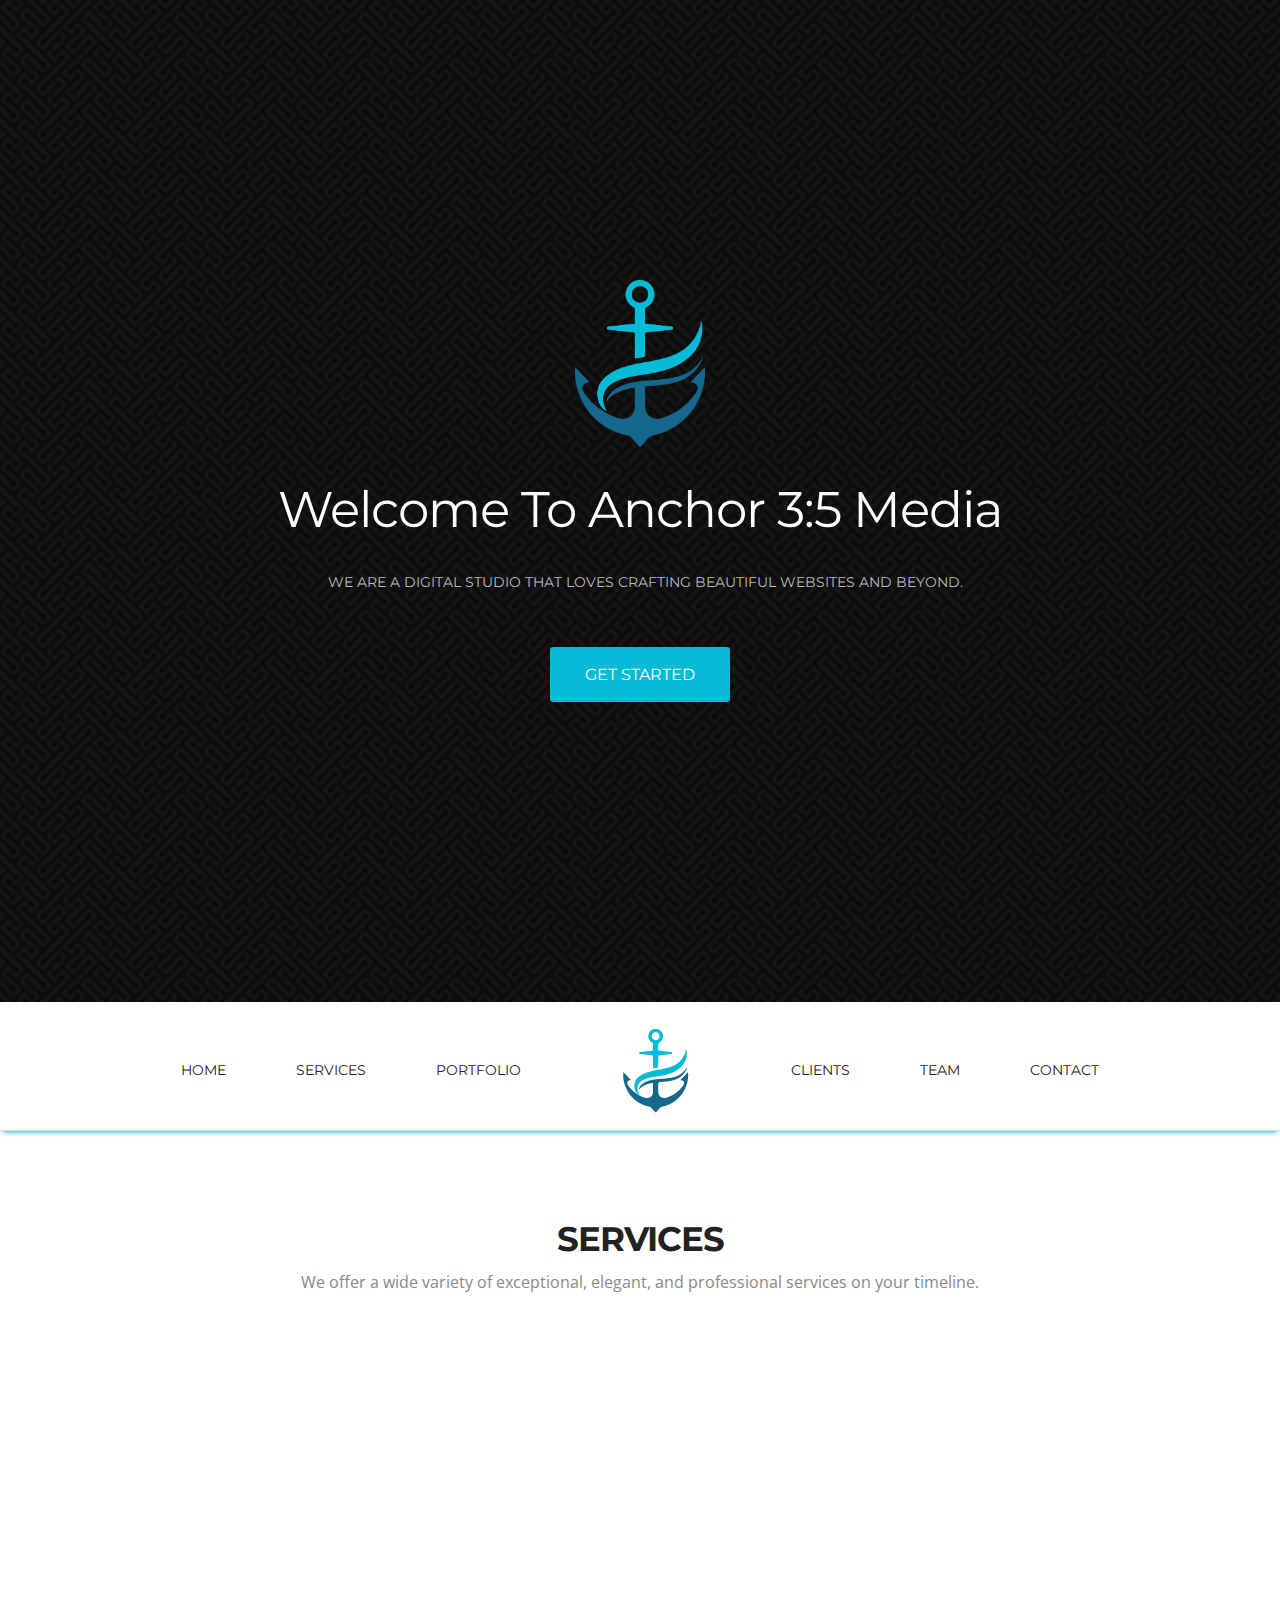
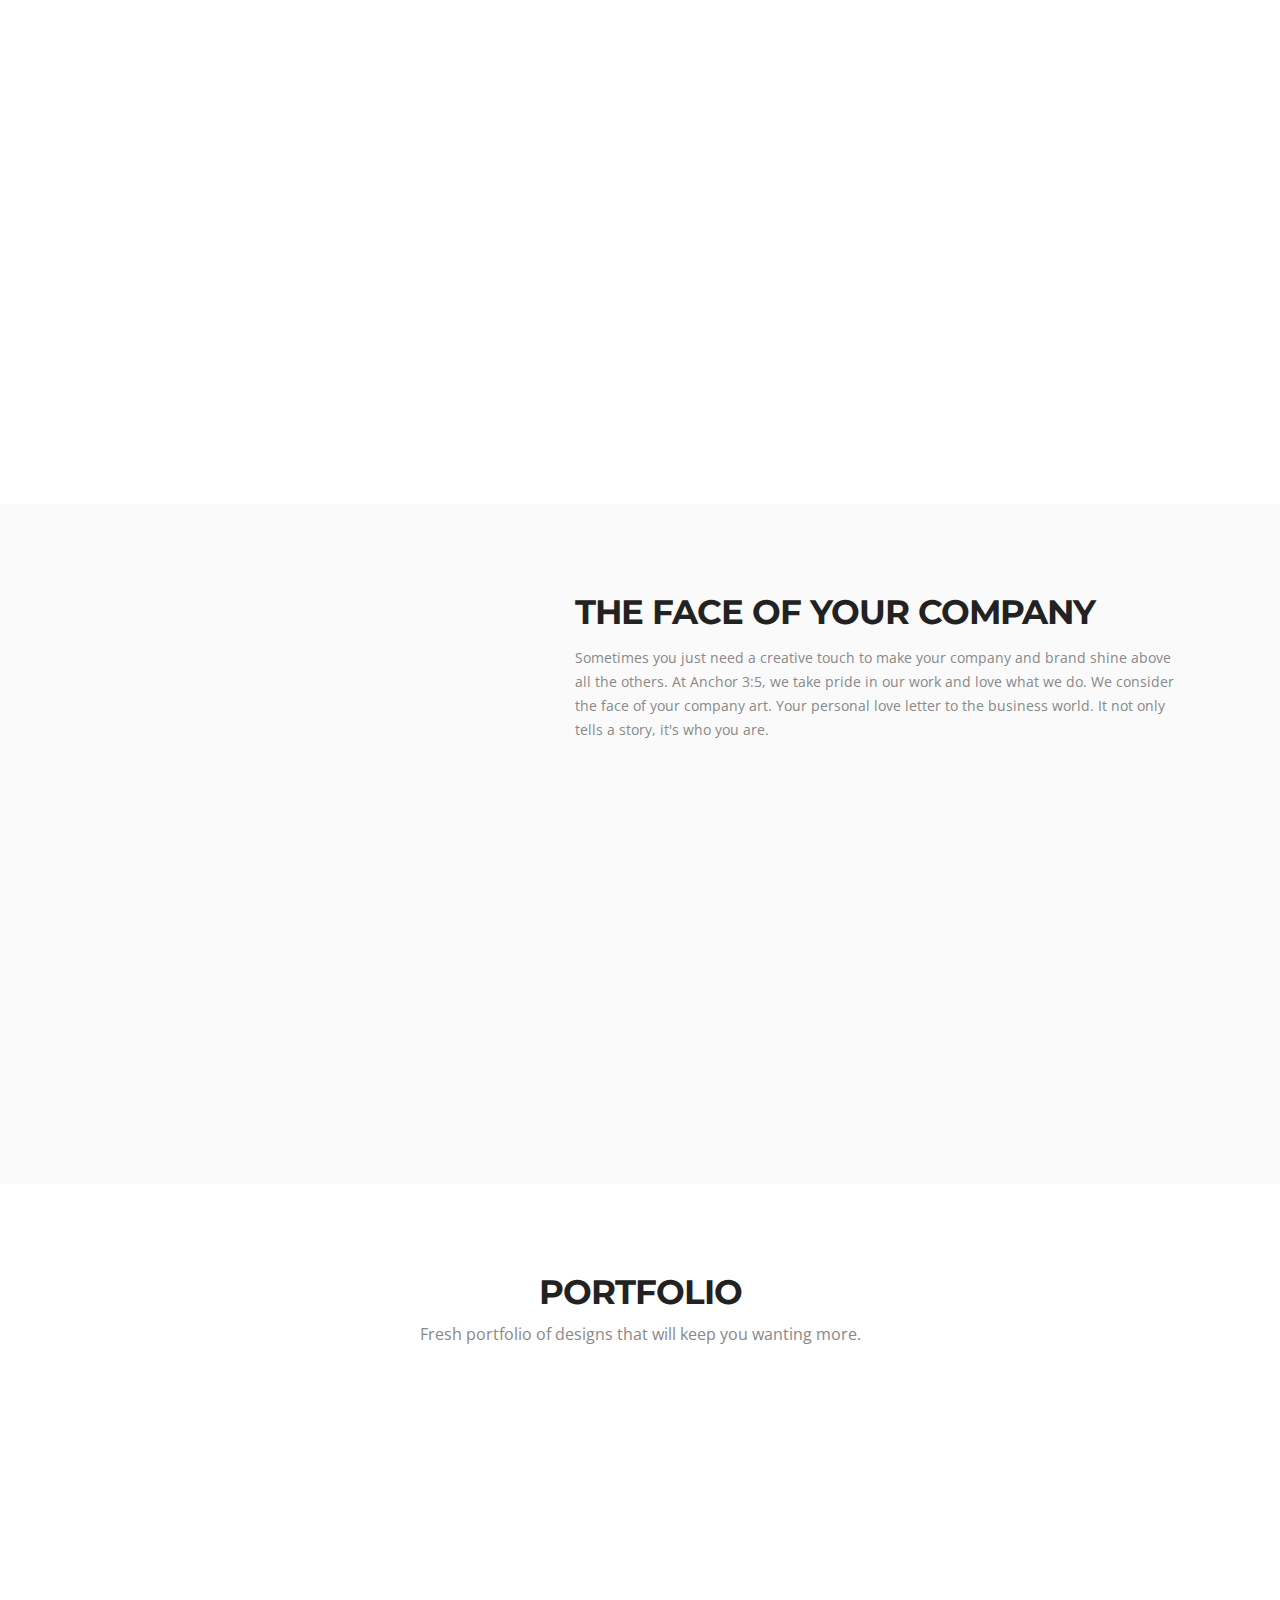
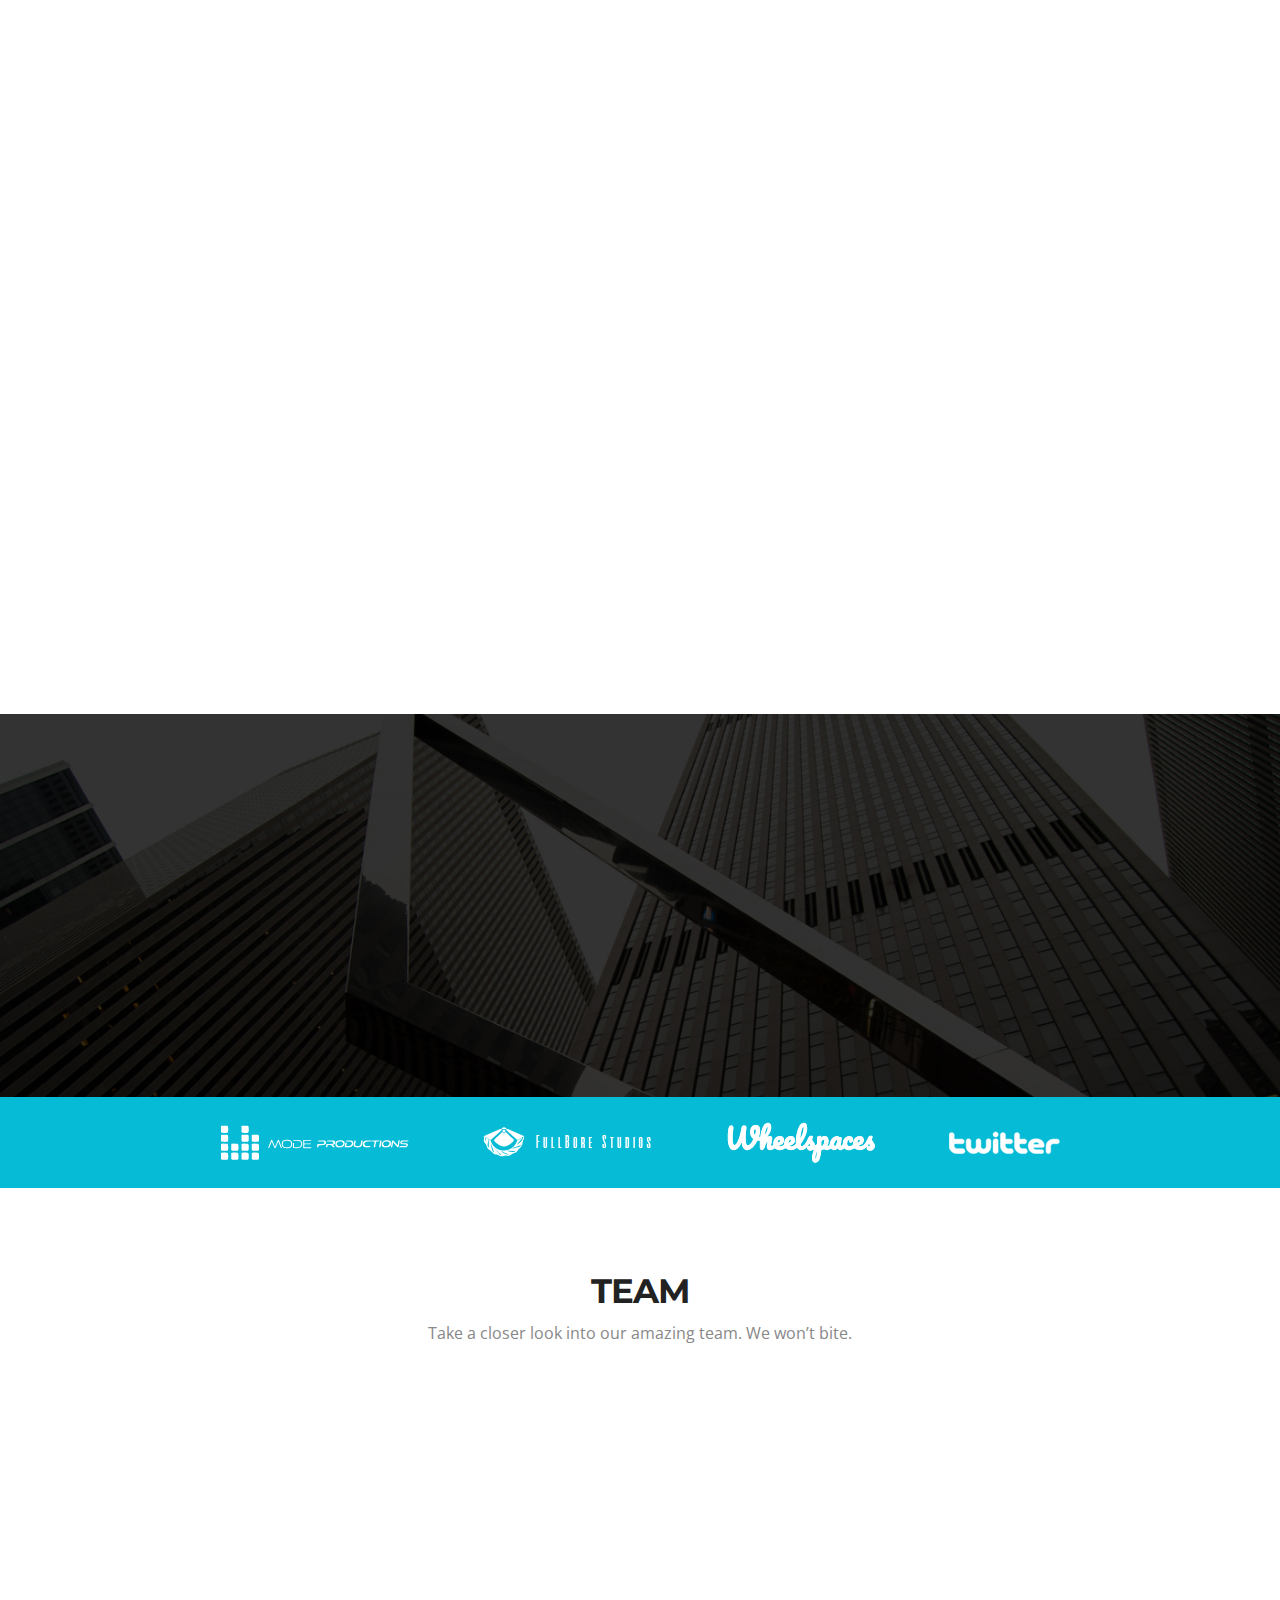
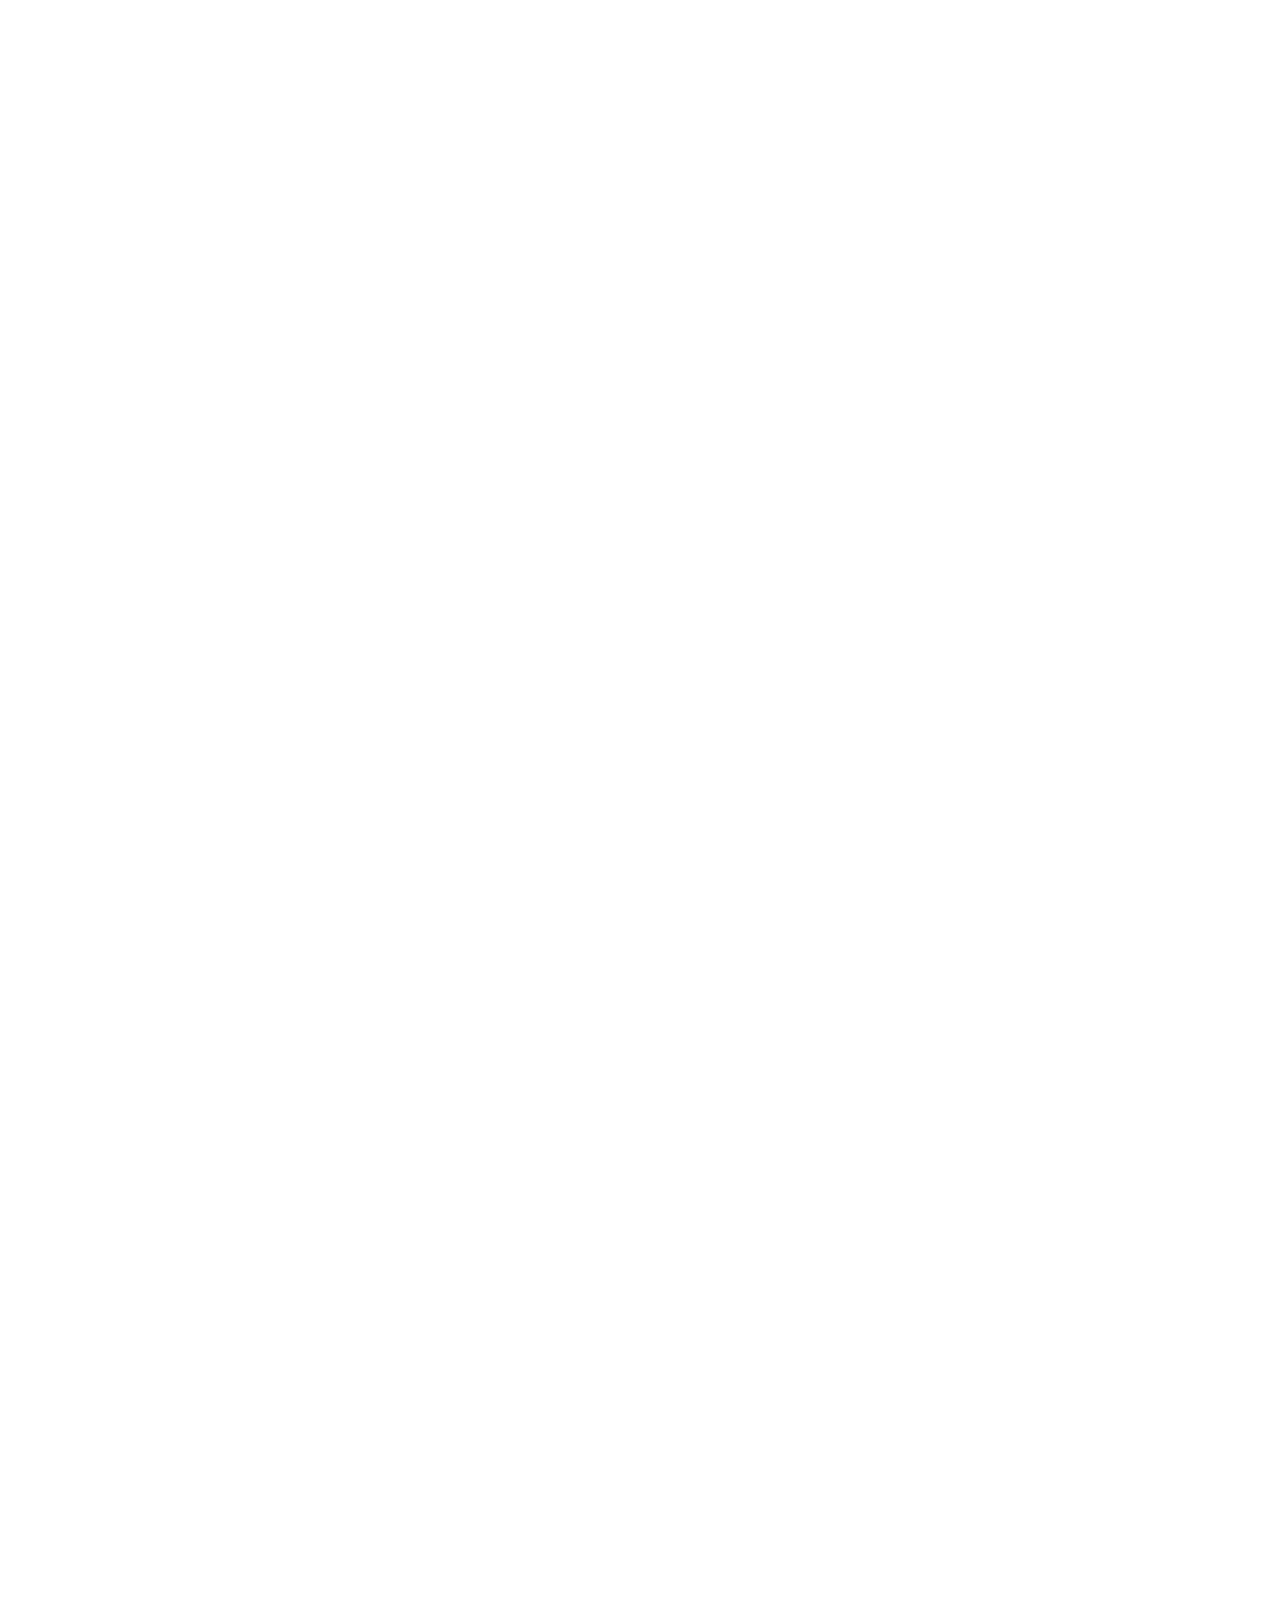
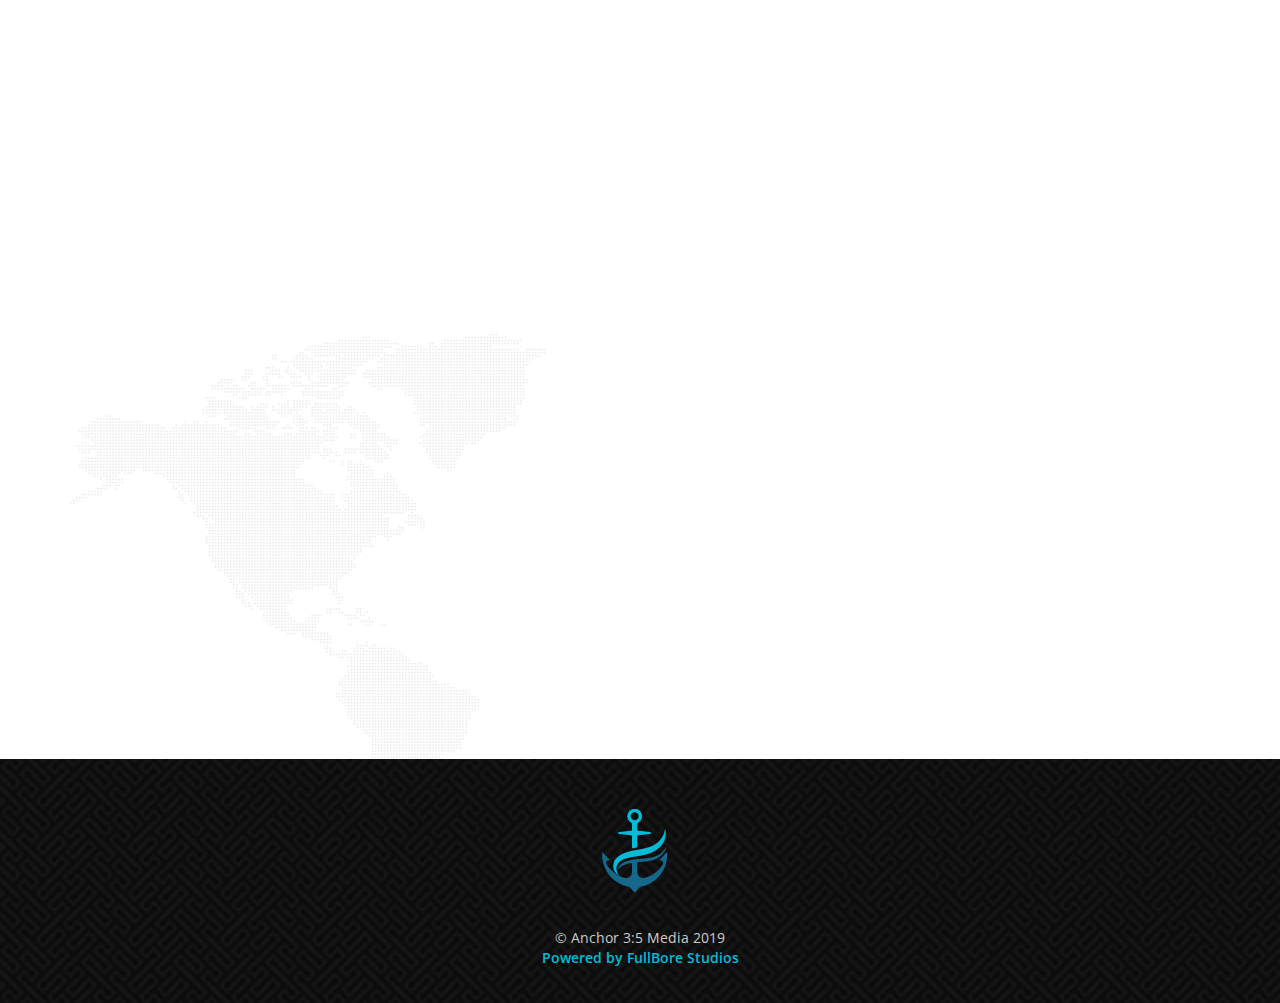
==== index.html @ 60692a30 "Anchor Static Convert" ====
<!doctype html>
<html>
<head>
<meta charset="utf-8">
<meta name="viewport" content="width=device-width, maximum-scale=1">

<title>Homepage</title>
<link rel="icon" href="img/Anchor35small.png" type="image/png">
<link rel="shortcut icon" href="img/Anchor35small.png" type="img/x-icon">

<link href='https://fonts.googleapis.com/css?family=Montserrat:400,700' rel='stylesheet' type='text/css'>
<link href='https://fonts.googleapis.com/css?family=Open+Sans:400,300,800italic,700italic,600italic,400italic,300italic,800,700,600' rel='stylesheet' type='text/css'>

<link href="css/bootstrap.css" rel="stylesheet" type="text/css">
<link href="css/style.css" rel="stylesheet" type="text/css">
<script src="https://kit.fontawesome.com/02d490b86c.js"></script>
<link href="css/responsive.css" rel="stylesheet" type="text/css">
<link href="css/animate.css" rel="stylesheet" type="text/css">

<!--[if IE]><style type="text/css">.pie {behavior:url(PIE.htc);}</style><![endif]-->

<script type="text/javascript" src="js/jquery.1.8.3.min.js"></script>
<script type="text/javascript" src="js/bootstrap.js"></script>
<script type="text/javascript" src="js/jquery-scrolltofixed.js"></script>
<script type="text/javascript" src="js/jquery.easing.1.3.js"></script>
<script type="text/javascript" src="js/jquery.isotope.js"></script>
<script type="text/javascript" src="js/wow.js"></script>
<script type="text/javascript" src="js/classie.js"></script>
<script src="contactform/contactform.js"></script>

<!-- =======================================================
    Theme Name: Knight
    Theme URL: https://bootstrapmade.com/knight-free-bootstrap-theme/
    Author: BootstrapMade
    Author URL: https://bootstrapmade.com
======================================================= -->

</head>
<body>
<header class="header" id="header"><!--header-start-->
	<div class="container">
    	<figure class="logo animated fadeInDown delay-07s">
        	<a href="#"><img src="img/UpdatedAnchor.png" alt=""></a>
        </figure>	
        <h1 class="animated fadeInDown delay-07s">Welcome To Anchor 3:5 Media</h1>
        <ul class="we-create animated fadeInUp delay-1s">
        	<li>We are a digital studio that loves crafting beautiful websites and beyond.</li>
        </ul>
            <a class="link animated fadeInUp delay-1s servicelink" href="#service">Get Started</a>
    </div>
</header><!--header-end-->

<nav class="main-nav-outer" id="test"><!--main-nav-start-->
	<div class="container">
        <ul class="main-nav">
        	<li><a href="#header">Home</a></li>
            <li><a href="#service">Services</a></li>
            <li><a href="#Portfolio">Portfolio</a></li>
            <li class="small-logo"><a href="#header"><img src="img/Anchor35small.png
" alt=""></a></li>
            <li><a href="#client">Clients</a></li>
            <li><a href="#team">Team</a></li>
            <li><a href="#contact">Contact</a></li>
        </ul>
        <a class="res-nav_click" href="#"><i class="fa-bars"></i></a>
    </div>
</nav><!--main-nav-end-->



<section class="main-section" id="service"><!--main-section-start-->
	<div class="container">
    	<h2>Services</h2>
    	<h6>We offer a wide variety of exceptional, elegant, and professional services on your timeline.</h6>
        <div class="row">
        	<div class="col-lg-4 col-sm-6 wow fadeInLeft delay-05s">
            	<div class="service-list">
                	<div class="service-list-col1">
                    	<i class="fa-cubes"></i>
                    </div>
                	<div class="service-list-col2">
                        <h3>Company & Personal Branding</h3>
                        <p>Branding is one of the most important aspects of a business. We offer packages that range from logo rework to a complete rebranding of your company. Whether you're looking for a facelift or a complete rework; we have you covered.</p>
                    </div>
                </div>
                <div class="service-list">
                	<div class="service-list-col1">
                    	<i class="fa-laptop"></i>
                    </div>
                	<div class="service-list-col2">
                        <h3>web development</h3>
                        <p>Need a website? From basic websites to large web projects, we can meet your needs and exceed your expectations in any situation.</p>
                    </div>
                </div>
                <div class="service-list">
                	<div class="service-list-col1">
                    	<i class="fa-code"></i>
                    </div>
                	<div class="service-list-col2">
                        <h3>Custom Software</h3>
                        <p>We live in a digital world. The sofware you need isn't always out there. We can create custom programs that work with your company's needs.</p>
                    </div>
                </div>
                <div class="service-list">
                	<div class="service-list-col1">
<i class="fas fa-arrow-up"></i>
                    </div>
                	<div class="service-list-col2">
                        <h3>Logo Creation</h3>
                        <p>Our speciality! We get a little nostalgic when logos come up. We were founded on them! Anchor 3:5 has been providing custom logos and branding packages to companies big and small since 2015.</p>
                    </div>
                </div>
            </div>
            <figure class="col-lg-8 col-sm-6  text-right wow fadeInUp delay-02s">
            	<img src="img/Penandpencil.png" alt="">
            </figure>
        
        </div>
	</div>
</section><!--main-section-end-->



<section class="main-section alabaster"><!--main-section alabaster-start-->
	<div class="container">
    	<div class="row">
			<figure class="col-lg-5 col-sm-4 wow fadeInLeft">
            	<img  src="img/Building.png" alt="">
            </figure>
        	<div class="col-lg-7 col-sm-8 featured-work">
            	<h2>The face of your company</h2>
            	<P class="padding-b">Sometimes you just need a creative touch to make your company and brand shine above all the others. At Anchor 3:5, we take pride in our work and love what we do. We consider the face of your company art. Your personal love letter to the business world. It not only tells a story, it's who you are.</P>
            	<div class="featured-box">
                	<div class="featured-box-col1 wow fadeInRight delay-02s">
                    	<i class="fa-magic"></i>
                    </div>	
                	<div class="featured-box-col2 wow fadeInRight delay-02s">
                        <h3>the magic of magnificence</h3>
                        <p>In addition to our company taking a keen interest in your image, we offer full branding guide packages. So everyone in your company and beyond will know how you wish to be represented. </p>
                    </div>    
                </div>
                <div class="featured-box">
                	<div class="featured-box-col1 wow fadeInRight delay-04s">
                    	<i class="fa-gift"></i>
                    </div>	
                	<div class="featured-box-col2 wow fadeInRight delay-04s">
                        <h3>neatly packaged</h3>
                        <p>No confusion here. We wrap everything up where it's easy to use and understand. </p>
                    </div>    
                </div>
                <div class="featured-box">
                	<div class="featured-box-col1 wow fadeInRight delay-06s">
                    	<i class="fa-dashboard"></i>
                    </div>	
                	<div class="featured-box-col2 wow fadeInRight delay-06s">
                        <h3>Full Speed Ahead</h3>
                        <p>To accelerate your business growth, we also are able to neatly organize an advertising package to your custom needs. We can specifically target your desired audience through social media and get your company booming like never before. </p>
                    </div>    
                </div>
                <a class="Learn-More" href="#">Learn More</a>
            </div>
        </div>
	</div>
</section><!--main-section alabaster-end-->



<section class="main-section paddind" id="Portfolio"><!--main-section-start-->
	<div class="container">
    	<h2>Portfolio</h2>
    	<h6>Fresh portfolio of designs that will keep you wanting more.</h6>
      <div class="portfolioFilter">  
        <ul class="Portfolio-nav wow fadeIn delay-02s">
        	<li><a href="#" data-filter="*" class="current" >All</a></li>
            <li><a href="#" data-filter=".branding" >Branding & Marketing</a></li>
            <li><a href="#" data-filter=".webdesign" >Web design</a></li>
            <li><a href="#" data-filter=".printdesign" >Print design</a></li>
            <li><a href="#" data-filter=".photography" >Software Design</a></li>
        </ul>
       </div> 
        
	</div>
    <div class="portfolioContainer wow fadeInUp delay-04s">
            	<div class=" Portfolio-box branding">
                	<a href="http://modeproductions.co/"target="_blank"><img src="img/Mode Productions.png" alt=""></a>
                	<h3>Mode Productions</h3>
                    <p>Logo Rework and Branding</p>
                </div>
                <div class="Portfolio-box photography">
                	<a href="https://www.facebook.com/bluelineliquidators/"target="_blank"><img src="img/Bluelinesmall.png" alt=""></a>
                	<h3>Blue Line Liquidators</h3>
                    <p>Logo Creation and Software Design</p>
                </div>
                <div class=" Portfolio-box webdesign">
                	<a href="https://thecoffeeoutlets.com/"target="_blank"><img src="img/Coffeeoutlet60x60.png" alt=""></a>
                	<h3>Coffee Outlet</h3>
                    <p>Icon Creation and Website Design</p>
                </div>
                <div class=" Portfolio-box printdesign" >
                	<a href="https://www.facebook.com/hansushiman/"target="_blank"><img src="img/Han60x60.png" alt=""></a>
                	<h3>Han the Sushi Man</h3>
                    <p>Logo redesign and Marketing</p>
                </div>
                <div class=" Portfolio-box branding">
                	<a href="https://gunspot.com/"target="_blank"><img src="img/Gunspotlogo.png" alt=""></a>
                	<h3>Gunspot</h3>
                    <p>Graphics, icon, and banner creation. Website design. Software Design</p>
                </div>
                <div class=" Portfolio-box webdesign">
                	<a href="https://wheelspaces.com/"target="_blank"><img src="img/Wheelspacessmall.png" alt=""></a>
                	<h3>Wheelspaces</h3>
                    <p>Advertising, Website Design, and Branding</p>
                </div>
    </div>
</section><!--main-section-end-->


<section class="main-section client-part" id="client"><!--main-section client-part-start-->
	<div class="container">
		<b class="quote-right wow fadeInDown delay-03"><i class="fas fa-quote-right"></i></b>
    	<div class="row">
        	<div class="col-lg-12">
            	<p class="client-part-haead wow fadeInDown delay-05">It's always a pleasure to work with Anchor 3:5. They're always punctual, time efficient, and their communication is outstanding!</p>
            </div>
        </div>
    	<ul class="client wow fadeIn delay-05s">
        	<li><a href="#">
            	<img src="img/james.jpg" alt="">
                <h3>James Ferguson</h3>
                <span>Blue Line Liquidators LLC</span>
            </a></li>
        </ul>
    </div>
</section><!--main-section client-part-end-->
<div class="c-logo-part"><!--c-logo-part-start-->
	<div class="container">
    	<ul>
        	<li><a href="http://modeproductions.co/"target="_blank"><img src="img/Modewebsmall.png" alt=""></a></li>
            <li><a href="http://fbstudios.com/"target="_blank"><img src="img/Fullborewebbanner.png" alt=""></a></li>
            <li><a href="https://wheelspaces.com/"target="_blank"><img src="img/Wheelspaceswebsmall.png" alt=""></a></li>
            <li><a href="https://twitter.com/realloganbrewer"target="_blank"><img src="img/c-liogo5.png" alt=""></a></li>
    	</ul>
	</div>
</div><!--c-logo-part-end-->
<section class="main-section team" id="team"><!--main-section team-start-->
	<div class="container">
        <h2>team</h2>
        <h6>Take a closer look into our amazing team. We won’t bite.</h6>
        <div class="team-leader-block clearfix">
            <div class="team-leader-box">
                <div class="team-leader wow fadeInDown delay-03s"> 
                    <div class="team-leader-shadow"><a href="#"></a></div>
                    <img src="img/ben.jpg" alt="">
                    <ul>
                        <li><a href="https://twitter.com/fullborestudios"target="_blank" class="fa-twitter"></a></li>
                        <li><a href="https://www.facebook.com/fullborestudios/"target="_blank" class="fa-facebook"></a></li>

                    </ul>
                </div>
                <h3 class="wow fadeInDown delay-03s">Ben McNelly</h3>
                <span class="wow fadeInDown delay-03s">Lead Programmer, Vector Designer, Software Engineer, CEO FullBore Studios</span>
                <p class="wow fadeInDown delay-03s"> Ben McNelly is the CEO of FullBore Studios. Bringing more than 10 years of HTML, CSS, app, game development, I.T, and software experience to the team. Together we've created on-demand Software-as-a-Service, a sturdy web presence for our clients, and much more. </p>
            </div>
            <div class="team-leader-box">
                <div class="team-leader  wow fadeInDown delay-06s"> 
                    <div class="team-leader-shadow"><a href="#"></a></div>
                    <img src="img/anthony.jpg" alt="">
                    <ul>
                                               <li><a href="https://www.facebook.com/themodeproductions/"target="_blank" class="fa-facebook"></a></li>

                    </ul>
                </div>
                <h3 class="wow fadeInDown delay-06s">Anthony Mikeska</h3>
                <span class="wow fadeInDown delay-06s">Head Audio Engineer, Team Programmer, Owner of Mode Productions</span>
                <p class="wow fadeInDown delay-06s">Anthony Mikeska is an accomplished audio engineer with over 15 years experience in the audio industry. Anthony is currently President and CEO of Mode Productions. After Joining the Navy in 2008 and serving for four years, he went on to graduate from Full Sail University in Orlando, Florida with a degree in audio engineering.
</p>
            </div>
            <div class="team-leader-box">
                <div class="team-leader wow fadeInDown delay-09s"> 
                    <div class="team-leader-shadow"><a href="#"></a></div>
                    <img src="img/zack.jpg" alt="">
                    <ul>
                        <li><a href="https://twitter.com/McNellyDerp"target="_blank" class="fa-twitter"></a></li>
                        <li><a href="https://www.facebook.com/zack.mcnelly"target="_blank" class="fa-facebook"></a></li>

                    </ul>
                </div>
                <h3 class="wow fadeInDown delay-09s">Zack McNelly</h3>
                <span class="wow fadeInDown delay-09s">Head of Sales, Team Programmer, Founder of McNelly Enterprises</span>
                <p class="wow fadeInDown delay-09s">Zack McNelly has held a number of high tech I.T. and programming positions in the Joplin area over the past 6 years. He is currently President and CEO of McNelly Enterprises and acts as our lead sales and business contact. Prior to McNelly Enterprises and Anchor 3:5, he pursued a degree in business and graduated from Wichita State University in 2014.</p>
            </div>
        </div>
        <div class="team-leader-block clearfix">
            <div class="team-leader-box">
                <div class="team-leader wow fadeInDown delay-03s">
                    <div class="team-leader-shadow"><a href="#"></a></div>
                    <img src="img/logan.jpg" alt="">
                    <ul>
                        <li><a href="https://twitter.com/realloganbrewer"target="_blank" class="fa-twitter"></a></li>
                        <li><a href="https://www.facebook.com/Anchor35media/"target="_blank" class="fa-facebook"></a></li>

                    </ul>
                </div>
                <h3 class="wow fadeInDown delay-03s">Logan Brewer</h3>
                <span class="wow fadeInDown delay-03s">CEO Anchor 3:5 Media, Head of Operations, Lead Artist & Designer, Team Programmer, Head of Marketing & Advertising</span>
                <p class="wow fadeInDown delay-03s">Logan Brewer, prior to founding his companies, worked with ForeMedia directing two TV shows and online news casts just at age 16. He taught himself the Adobe suite, social media marketing, and much more. He moved to Florida briefly and come back to Joplin in mid 2018 to create his companies.</p>
            </div>
    </div>
</section><!--main-section team-end-->



<section class="business-talking"><!--business-talking-start-->
	<div class="container">
        <h2>Let’s Talk Business.</h2>
    </div>
</section><!--business-talking-end-->
<div class="container">
<section class="main-section contact" id="contact">
	
        <div class="row">
        	<div class="col-lg-6 col-sm-7 wow fadeInLeft">
            	<div class="contact-info-box address clearfix">
                	<h3><i class=" icon-map-marker"></i>Address:</h3>
                	<span>413 South Main Street<br>Joplin, Missouri, 64801.</span>
                </div>
                <div class="contact-info-box phone clearfix">
                	<h3><i class="fa-phone"></i>Phone:</h3>
                	<span>1-417-438-4201</span>
                </div>
                <div class="contact-info-box email clearfix">
                	<h3><i class="fa-pencil"></i>email:</h3>
                	<span>logan@fbstudios.com</span>
                </div>
            	<div class="contact-info-box hours clearfix">
                	<h3><i class="fa-clock-o"></i>Hours:</h3>
                	<span><strong>Sunday-Monday</strong> 24/7<br><strong>We're always here when you need us!</strong> </span>
                </div>
                <ul class="social-link">
                	<li class="twitter"><a href="#"><i class="fab fa-twitter"></i></a></li>
                    <li class="facebook"><a href="#"><i class="fab fa-facebook-f"></i></a></li>

                </ul>
            </div>
        	<div class="col-lg-6 col-sm-5 wow fadeInUp delay-05s">
            	<div class="form">
                	
                    <div id="sendmessage">Your message has been sent. Thank you!</div>
                    <div id="errormessage"></div>
                    <form action="https://formspree.io/anchor35business@gmail.com" method="POST" />
                        <div class="form-group">
                            <input type="text" name="name" class="form-control input-text" id="name" placeholder="Your Name" data-rule="minlen:4" data-msg="Please enter at least 4 chars" />
                            <div class="validation"></div>
                        </div>
                        <div class="form-group">
                            <input type="email" class="form-control input-text" name="email" id="email" placeholder="Your Email" data-rule="email" data-msg="Please enter a valid email" />
                            <div class="validation"></div>
                        </div>
                        <div class="form-group">
                            <input type="text" class="form-control input-text" name="subject" id="subject" placeholder="Subject" data-rule="minlen:4" data-msg="Please enter at least 8 chars of subject" />
                            <div class="validation"></div>
                        </div>
                        <div class="form-group">
                            <textarea class="form-control input-text text-area" name="message" rows="5" data-rule="required" data-msg="Please write something for us" placeholder="Message"></textarea>
                            <div class="validation"></div>
                        </div>
                        
                        <div class="text-center"><button type="submit" class="input-btn">Send Message</button></div>
                    </form>
                </div>	
            </div>
        </div>
</section>
</div>
<footer class="footer">
    <div class="container">
        <div class="footer-logo"><a href="#"><img src="img/Anchor35small.png" alt=""></a></div>
        <span class="copyright">&copy; Anchor 3:5 Media 2019<br>
        <a href="https://fbstudios.com/"> Powered by FullBore Studios</span> <a/>
        <div class="credits">
            <!-- 
                All the links in the footer should remain intact.
                You can delete the links only if you purchased the pro version.
                Licensing information: https://bootstrapmade.com/license/
                Purchase the pro version with working PHP/AJAX contact form: https://bootstrapmade.com/buy/?theme=Knight
            -->
            <a </a>
        </div>
    </div>
</footer>


<script type="text/javascript">
    $(document).ready(function(e) {
        $('#test').scrollToFixed();
        $('.res-nav_click').click(function(){
            $('.main-nav').slideToggle();
            return false    
            
        });
        
    });
</script>

  <script>
    wow = new WOW(
      {
        animateClass: 'animated',
        offset:       100
      }
    );
    wow.init();
  </script>


<script type="text/javascript">
	$(window).load(function(){
		
		$('.main-nav li a, .servicelink').bind('click',function(event){
			var $anchor = $(this);
			
			$('html, body').stop().animate({
				scrollTop: $($anchor.attr('href')).offset().top - 102
			}, 1500,'easeInOutExpo');
			/*
			if you don't want to use the easing effects:
			$('html, body').stop().animate({
				scrollTop: $($anchor.attr('href')).offset().top
			}, 1000);
			*/
      if ($(window).width() < 768 ) { 
        $('.main-nav').hide(); 
      }
			event.preventDefault();
		});
	})
</script>

<script type="text/javascript">

$(window).load(function(){
  
  
  var $container = $('.portfolioContainer'),
      $body = $('body'),
      colW = 375,
      columns = null;

  
  $container.isotope({
    // disable window resizing
    resizable: true,
    masonry: {
      columnWidth: colW
    }
  });
  
  $(window).smartresize(function(){
    // check if columns has changed
    var currentColumns = Math.floor( ( $body.width() -30 ) / colW );
    if ( currentColumns !== columns ) {
      // set new column count
      columns = currentColumns;
      // apply width to container manually, then trigger relayout
      $container.width( columns * colW )
        .isotope('reLayout');
    }
    
  }).smartresize(); // trigger resize to set container width
  $('.portfolioFilter a').click(function(){
        $('.portfolioFilter .current').removeClass('current');
        $(this).addClass('current');
 
        var selector = $(this).attr('data-filter');
        $container.isotope({
			
            filter: selector,
         });
         return false;
    });
  
});

</script>

</body>
</html>
---- css/style.css ----
/*
    Theme Name: Knight
    Theme URL: https://bootstrapmade.com/knight-free-bootstrap-theme/
    Author: BootstrapMade
    Author URL: https://bootstrapmade.com
*/

/* CSS Document */

/* Float Elements
---------------------------------*/
.fl-lt {float:left;}
.fl-rt {float:right;}

/* Clear Floated Elements
---------------------------------*/
.clear {
  clear: both;
  display: block;
  overflow: hidden;
  visibility: hidden;
  width: 0;
  height: 0;
}

.clearfix:before,
.clearfix:after {
  content: '\0020';
  display: block;
  overflow: hidden;
  visibility: hidden;
  width: 0;
  height: 0;
}

.clearfix:after {
  clear: both;
}

.figure{ margin:0px;}

img{ max-width:100%;}

a, a:hover, a:active{ outline:0px !important}

@font-face {
  font-family: 'FontAwesome';
  src: url('../fonts/fontawesome-webfont.eot?v=4.1.0');
  src: url('../fonts/fontawesome-webfont.eot?#iefix&v=4.1.0') format('embedded-opentype'), url('../fonts/fontawesome-webfont.woff?v=4.1.0') format('woff'), url('../fonts/fontawesome-webfont.ttf?v=4.1.0') format('truetype'), url('../fonts/fontawesome-webfont.svg?v=4.1.0#fontawesomeregular') format('svg');
  font-weight: normal;
  font-style: normal;
}

/* Primary Styles
---------------------------------*/
body {
	background:#fff;
	font-family: 'Open Sans', sans-serif;
	font-size:14px;
	font-weight:normal;
	color:#888888;
	margin:0;
}
h2{
	font-size:34px;
	color:#222222;
	font-family: 'Montserrat', sans-serif;
	font-weight:700;
	letter-spacing: -1px;
	margin:0 0 15px 0;
	text-align:center;
	text-transform:uppercase;
}
h2-2{
	font-size:34px;
	color:#fff;
	font-family: 'Montserrat', sans-serif;
	font-weight:600;
	letter-spacing: -1px;
	margin:0 0 15px 0;
	text-align:center;
	text-transform:uppercase;
}
h3{
	font-family: 'Montserrat', sans-serif;
	color:#222222;
	font-size:16px;
	margin:0 0 5px 0;
	text-transform:uppercase;
	font-weight:400;
}
h6{
	font-size:16px;
	color:#888888;
	font-family: 'Open Sans', sans-serif;
	font-weight:400;
	text-align:center;
	margin:0 0 60px 0;
}
p{
	line-height:24px;
	margin:0;
}

/* Header Styles
---------------------------------*/

.header{
	text-align:center;
	background:url(../img/pw_maze_black_2X.png) left top repeat;
	padding:280px 0;
}
.logo{
	width:130px;
	margin:0 auto 35px;
}
.header h1{
	font-family: 'Montserrat',sans-serif;
	font-size:50px;
	font-weight:400;
	letter-spacing: -1px;
	margin:0 0 22px 0 ;
	color:#fff;
}

.we-create{
	padding:0;
	margin:35px 0 55px;
}
.wp-pic{
	margin-bottom:20px;
}
.we-create li{
	display:inline-block;
	font-family: 'Montserrat',sans-serif;
	font-size:14px;
	color: #bcbcbc;
	text-transform: uppercase;
	font-weight: 400;
	margin:0 5px 0 0;
	padding:0 0 0 15px;
}
.we-create li:first-child{
	background:none;
}

.start-button {
	padding-left: 0px;
}

.start-button li a{
color: #fff;
}


.link{
	padding:15px 35px;
	background:#05BBD6;
	color:#fff !important;
	font-size:16px;
	font-weight:400;
	font-family: 'Montserrat', sans-serif;
	display:inline-block;
	border-radius:3px;
	text-transform:uppercase;
	line-height:25px;
	margin-bottom:20px;
	transition:all 0.3s ease-in-out;
	-moz-transition:all 0.3s ease-in-out;
	-webkit-transition:all 0.3s ease-in-out;
}
.link2{
	padding:15px 35px;
	background:#05BBD6;
	color:#fff !important;
	font-size:16px;
	font-weight:400;
	font-family: 'Montserrat', sans-serif;
	display:inline-block;
	border-radius:50px;
	text-transform:uppercase;
	line-height:25px;
	margin-bottom:20px;
	transition:all 0.3s ease-in-out;
	-moz-transition:all 0.3s ease-in-out;
	-webkit-transition:all 0.3s ease-in-out;
}
.link:hover {
	text-decoration:none;
	color:#05BBD6 !important;
	background:#fff;
}

.link:active, .link:focus {
	background: #05BBD6;
	text-decoration:none;
	color:#fff !important;
}

/* Navigation
---------------------------------*/
.main-nav-outer{
	padding:0px;
	border-bottom:1px solid #dddddd;
	box-shadow:0 4px 5px -3px #05BBD6;
	position:relative;
	background:#fff;
}
.main-nav{
	text-align:center;
	margin:10px 0 0px;
	padding:0;
	list-style:none;
}
.main-nav li{
	display:inline;
	margin:0 1px;
}
.main-nav li a{
	display:inline-block;
	color:#222222;
	text-transform:uppercase;
	font-family: 'Montserrat', sans-serif;
	text-decoration: none;
	line-height:20px;
	margin:17px 32px;
	transition:all 0.3s ease-in-out;
	-moz-transition:all 0.3s ease-in-out;
	-webkit-transition:all 0.3s ease-in-out;
}

.main-nav li a:hover{
	text-decoration:none;
	color: #05BBD6;
}

.small-logo{
	padding:0 32px;
}

.main-section{
	padding:90px 0 110px;
}


/* Services
---------------------------------*/

.service-list{
	padding:0 0 0 0;
	font-size:14px;
	margin-bottom:40px;
}
.service-list-col1{
	float:left;
	width:60px;
}
.service-list-col1 i{
	font-style:normal;
	font-size:38px;
	display:block;
	color:#222;
	font-family: 'FontAwesome';
	line-height:38px;
}
.service-list-col2{
	overflow:hidden;
}
.main-section.alabaster{
	background:#fafafa;
}

/* Featured Work
---------------------------------*/
.featured-work{
	font-size:14px;
}
.featured-work h2{
	text-align:left;
}
.featured-box{
	padding:0 0 0 0;
	margin-bottom:25px;
	font-size:14px;
}
.featured-box h3{
	margin-bottom:5px;
}
.featured-box p{
	line-height:22px;
}
.featured-work p.padding-b{
	padding-bottom:35px;
}
.featured-box-col1{
	width:60px;
	float:left;
}
.featured-box-col1 i{
	display:block;
	line-height:38px;
	font-family: 'FontAwesome';
	font-size:38px;
	color:#777777;
	font-style:normal;
}
.featured-box-col2{ overflow:hidden;}
.featured-box.magic{
	background:url(../img/magic.png) left top no-repeat;
}
.featured-box.packaged{
	background:url(../img/packaged.png) left top no-repeat;
}
.featured-box.seo{
	background:url(../img/seo.png) left top no-repeat;
}
.Learn-More{
	display:inline-block;
	padding:0 5px 0 0;
	color:#7cc576;
	font-size:16px;
	text-transform:uppercase;
	font-family: 'Montserrat', sans-serif;
	font-weight:400;
	line-height:24px;
	transition:all 0.3s ease-in-out;
	-moz-transition:all 0.3s ease-in-out;
	-webkit-transition:all 0.3s ease-in-out;
	display: none;
}
.Learn-More i{
	padding-right:15px;
}

.Learn-More:hover, .Learn-More:focus{
	text-decoration:none;
	color: #111;
}


/* Portfolio
---------------------------------*/
.Portfolio-nav{
	padding:0;
	margin:0 0 45px 0;
	list-style:none;
	text-align:center;
}
.Portfolio-nav li{
	margin:0 10px;
	display:inline;
}
.Portfolio-nav li a{
	display:inline-block;
	padding:10px 22px;
	font-size:12px;
	line-height:20px;
	color:#05BBD6;
	border-radius:4px;
	text-transform:uppercase;
	font-family: 'Montserrat', sans-serif;
	background:#f7f7f7;
	margin-bottom:5px;
	transition:all 0.3s ease-in-out;
	-moz-transition:all 0.3s ease-in-out;
	-webkit-transition:all 0.3s ease-in-out;
}
.Portfolio-nav li a:hover{
	background:#05BBD6;
	color:#fff;
	text-decoration:none;
}

.portfolioContainer{
	margin:0 auto;
	padding-left:15px;
}

.Portfolio-box{
	text-align:center;
	margin-bottom:30px;
	height:350px;
	width:350px;
	overflow:hidden;
	float:left;
	padding:0;
}
.Portfolio-box img{
	margin-bottom:25px;
	transition:all 0.3s ease-in-out;
	-moz-transition:all 0.3s ease-in-out;
	-webkit-transition:all 0.3s ease-in-out;
}

.Portfolio-box img:hover {
	opacity: 0.6;
}

.Portfolio-nav li a.current{
	background:#05BBD6;
	color:#fff;
	text-decoration:none;
}
img {
   max-width:100%;
}

/* no transition on .isotope container */

.isotope .isotope-item {
  /* change duration value to whatever you like */
  -webkit-transition-duration: 0.6s;
     -moz-transition-duration: 0.6s;
          transition-duration: 0.6s;
}

.isotope .isotope-item {
  -webkit-transition-property: -webkit-transform, opacity;
     -moz-transition-property:    -moz-transform, opacity;
          transition-property:         transform, opacity;
}

.main-section.paddind{
	padding-bottom:60px;
}

/* Clients
---------------------------------*/
.client-part{
	background:url(../img/section-bg1.jpg) center center no-repeat;
	background-size:cover;
	padding:55px 0;
	text-align:center;
}
.client-part-haead{
	color:#fdfdfd;
	font-size:28px;
	line-height:41px;
	margin:30px 0 10px;
	font-family: ''Open Sans',sans-serif';
	font-style: italic;
}
.client{
	padding:0;
	margin:20px 0 0;
	list-style:none;
	text-align:center;
}
.client li{
	display:inline;
	margin:0 15px;
}
.client li a{
	display:inline-block;
}
.client li a img{
	margin-bottom:15px;
	border-radius:50%;
}
.client li a:hover{
	text-decoration:none;
}
.client li a h3{
	color:#ffffff;
}
.client li a span{
	color:#f1f1f1;
}
.quote-right{
	font-style:normal;
	width:68px;
	height:68px;
	margin:0 auto;
	border:2px solid #05BBD6;
	border-radius:50%;
	display:block;
	line-height:68px;
	text-align:center;
	font-size:27px;
	color:#05BBD6;
	cursor: pointer;
	transition:all 0.3s ease-in-out;
	-moz-transition:all 0.3s ease-in-out;
	-webkit-transition:all 0.3s ease-in-out;
}

.quote-right:hover{
color: #fff;
border: 2px solid #fff;
}

.c-logo-part{
	background:#05BBD6;
	padding:25px 0;
    filter: alpha(opacity=60);
}
.c-logo-part2{
	background:#05BBD6;
	padding:25px 0;
    filter: alpha(opacity=60);
    border-radius: 50px
}
.c-logo-part ul{
	padding:0;
	margin:0;
	list-style:none;
	text-align:center;
}
.c-logo-part ul li{
	display:inline;
	margin:0 25px;
}
.c-logo-part ul a{
	display:inline-block;
	margin: 0 20px;
}
.main-section.team{
	padding:85px 0;
}
.main-section.team h6{
	margin-bottom:40px;
}


/* Team
---------------------------------*/
.team-leader-block{
	max-width:1000px;
	margin:0 auto;
}
.team-leader-box{
	width: 400px;
	margin-right: 50px;
	height: auto;
	overflow: show;
	text-align: center;
	float: center;
}
.team-leader-box span{
	margin-bottom:24px;
	display:block;
}
.team-leader-box:nth-of-type(3mainn+0){ margin:0;}
.team-leader{
	width:150px;
	height:150px;
	position:relative;
	border-radius:50%;
	box-shadow:0px 0px 0px 7px rgba(241,241,241,0.80);
	margin:7px 7px 25px 7px;

}
.team-leader-shadow{
	transition:all 0.3s ease-in-out;
	-moz-transition:all 0.3s ease-in-out;
	-webkit-transition:all 0.3s ease-in-out;
	border-radius:50%;
	position:absolute;
	width:100%;
	height:100%;
	z-index:10;
	border-radius:50%;
}
.team-leader-shadow a{
	display:block;
	width:100%;
	height:100%;
}
.team-leader:hover .team-leader-shadow{
	box-shadow:inset  0px 0px 0px 148px rgba(17,17,17,0.80);
}
.team-leader:hover ul{ display:block; opacity:1}
.team-leader img{
	display:block;
	border-radius:50%;
}
.team-leader ul{
	display:block;
	opacity:0;
	padding:0;
	margin:0;
	list-style:none;
	position:absolute;
	left:0;
	top:50%;
	width:100%;
	text-align:center;
	margin-top:-14px;
	z-index:15;
	transition:all 0.6s ease-in-out;
	-moz-transition:all 0.6s ease-in-out;
	-webkit-transition:all 0.6s ease-in-out;
}
.team-leader ul li{
	display:inline;
	margin:0 11px;
}
.team-leader ul li a{
	font-family: 'FontAwesome';
	display:inline-block;
	font-size:28px;
	color:#fff;
	transition:all 0.3s ease-in-out;
	-moz-transition:all 0.3s ease-in-out;
	-webkit-transition:all 0.3s ease-in-out;
}
.team-leader ul li a:hover, .team-leader ul li a:focus{
	text-decoration:none;
}
.team-leader ul li a.fa-twitter:hover{
	color:#55acee;
}
.team-leader ul li a.fa-facebook:hover{
	color:#3b5998;
}
.team-leader ul li a.fa-pinterest:hover{
	color:#cb2026;
}
.team-leader ul li a.fa-google-plus:hover{
	color:#dd4b39;
}

/* Talk Business
---------------------------------*/
.business-talking{
	background: url(https://imgur.com/SQAZiot.jpg);
	background-size:cover;
	padding:60px 0 10px;
	text-align:center;
}
.business-talking h2{
	font-family: 'Montserrat', sans-serif;
	font-weight:700;
	padding:0;
	margin:20px 0 70px;
	text-transform:uppercase;
	font-size:42px;
	color:#fff;
}


/* Contact
---------------------------------*/
.main-section.contact{
	padding:90px 0 100px;
}

.main-section.contact{
	background:url(../img/bg-map.png) left 190px no-repeat;
}
.contact-info-box{
	font-size:15px;
	margin:0 0 14px 68px;
	padding-left:0;
}
.contact-info-box h3{
	font-size: 15px;
	font-weight:400;
	float:left;
	width:102px;
	margin-right:12px;
	line-height:28px;
}
.contact-info-box h3 i{
	font-style:normal;
	font-size:18px;
	color:#222222;
	font-family: 'FontAwesome';
	font-weight:normal;
	margin-right:7px;
}
.contact-info-box span{
	line-height:28px;
	display:block;
	overflow:hidden;
}
.social-link{
	padding:35px 0;
	margin:0 0 0 68px;
	display:block;
	overflow:hidden;
	list-style:none;
}
.social-link li{
	float:left;
	margin-right:8px;
}
.social-link li a{
	display:block;
	width:50px;
	height:50px;
	text-align:center;
	line-height:50px;
	font-size:25px;
	color:#fff;
	background:#222222;
	border-radius:50%;
	transition:all 0.3s ease-in-out;
}
.social-link li a:hover, .social-link li a:focus{
	text-decoration:none;
}
.twitter a:hover {
	background: #55acee;
}
.facebook a:hover {
	background: #3b5998;
}
.pinterest a:hover {
	background: #cb2026;
}
.gplus a:hover {
	background: #dd4b39;
}
.dribbble a:hover {
	background: #ea4c89;
}

.form{
	margin:0 66px 0 30px;
}
.input-text{
	padding:15px 16px;
	border:1px solid #ccc;
	width:100%;
	height:50px;
	display:block;
	border-radius:4px;
	font-size:15px;
	color:#aaa;
	font-family: 'Open Sans', sans-serif;
	margin:0 0 15px 0;
	transition:all 0.3s ease-in-out;
	-moz-transition:all 0.3s ease-in-out;
	-webkit-transition:all 0.3s ease-in-out;
}
.input-text:focus {
	border: 1px solid #7cc576;
	outline:0;
	-webkit-box-shadow: inset 0 1px 1px rgba(0, 0, 0, 0.075), 0 0 8px rgba(124, 197, 118, 0.3);
	-moz-box-shadow: inset 0 1px 1px rgba(0, 0, 0, 0.075), 0 0 8px rgba(124, 197, 118, 0.3);
	box-shadow: inset 0 1px 1px rgba(0, 0, 0, 0.075), 0 0 8px rgba(124, 197, 118, 0.3);
}

.input-text.text-area{
	height:165px;
	resize:none;
	overflow:auto;
}
.input-btn{
	width:175px;
	height:50px;
	background:#05BBD6;
	border-radius:4px;
	color:#ffffff;
	font-size:14px;
	text-transform:uppercase;
	font-family: 'Montserrat', sans-serif;
	font-weight:400;
	border:0px;
	transition:all 0.3s ease-in-out;
	-moz-transition:all 0.3s ease-in-out;
	-webkit-transition:all 0.3s ease-in-out;
  border-radius: 50px;
}

.input-btn:hover{
	background: #111;
	color: #fff;
}

.validation {
    color: red;
    display:none;
    margin: 0 0 20px;
    font-weight:400;
    font-size:13px;
}

#sendmessage {
    color: #7cc576;
    border:1px solid #7cc576;
    display:none;
    text-align:center;
    padding:15px;
    font-weight:600;
    margin-bottom:15px;
}

#errormessage {
    color: red;
    display:none;
    border:1px solid red;
    text-align:center;
    padding:15px;
    font-weight:600;
    margin-bottom:15px;
}

#sendmessage.show, #errormessage.show, .show {
	display:block;
}

/* Footer
---------------------------------*/

.footer{
	background:url(../img/pw_maze_black_2X.png) left top repeat;
	padding:35px 0 35px;
}
.footer-logo{
	margin:15px auto 35px;
	width: 76px;
}
.copyright, .credits{
	color:#cccccc;
	font-size:14px;
	display:block;
	text-align:center;
}
.copyright a, .credits a{
	color:#05BBD6;
	font-weight:600;
	text-decoration: none;
	transition:all 0.3s ease-in-out;
	-moz-transition:all 0.3s ease-in-out;
	-webkit-transition:all 0.3s ease-in-out;
}

.copyright a:hover, .credits a:hover {
	color: #fff;
}

.res-nav_click {
	line-height:38px;
	font-family: 'FontAwesome';
	font-size:38px;
	text-decoration: none !important;
	color:#777777;
	font-style:normal;
	display:none;
	width:42px;
	height:27px;
	margin:20px auto;
	transition:all 0.3s ease-in-out;
	-moz-transition:all 0.3s ease-in-out;
	-webkit-transition:all 0.3s ease-in-out;
}

.res-nav_click:hover, .res-nav_click:active, .res-nav_click:focus {
	color: #05BBD6 !important;
}

.portfolioContainer{
	max-width: 1140px;
}


/* Animation Timers
---------------------------------*/
.delay-02s {
	animation-delay: 0.2s;
	-webkit-animation-delay: 0.2s;
}
.delay-03s {
	animation-delay: 0.3s;
	-webkit-animation-delay: 0.3s;
}
.delay-04s {
	animation-delay: 0.4s;
	-webkit-animation-delay: 0.4s;
}

.delay-05s {
	animation-delay: 0.5s;
	-webkit-animation-delay: 0.5s;
}
.delay-06s {
	animation-delay: 0.6s;
	-webkit-animation-delay: 0.6s;
}

.delay-07s {
	animation-delay: 0.7s;
	-webkit-animation-delay: 0.7s;
}
.delay-08s {
	animation-delay: 0.8s;
	-webkit-animation-delay: 0.8s;
}

.delay-09s {
	animation-delay: 0.9s;
	-webkit-animation-delay: 0.9s;
}
.delay-1s {
	animation-delay: 1s;
	-webkit-animation-delay: 1s;
}
.delay-12s {
	animation-delay: 1.2s;
	-webkit-animation-delay: 1.2s;
}

/* New Stuff
---------------------------------*/

.quoteform {
	margin: 12px;
	padding: 6px;
}
---- css/responsive.css ----
/* ==========================================================================
   Media Queries
   ========================================================================== */


@media only screen and (min-width: 992px) {
	/****Ipad Landscape 1024 Container 970 ****/
	
	.service-list{ margin-bottom:30px;}
	.c-logo-part ul li{ margin:0 15px;}
	.form{ margin:0 0 0 20px}
	.main-nav{ display:block !important; }
	/*.portfolioContainer{ width:800px; margin:0px auto !important; } */ 
	
}	
   
@media only screen and (min-width: 768px) and (max-width: 991px) {
	/****Ipad Portrait 768 Container 750 ****/
	body{ font-size:13px;}
	p{ line-height:20px ;}
	.header h1{ font-size:46px;}
	.main-nav ul li a{ padding:14px;}
	.small-logo{ padding:0 20px;}
	h2{ font-size:30px}
	h6{ font-size:16px;}
	h3{ font-size:15px;}
	.service-list{ margin-bottom:20px; font-size:15px;}
	.featured-work p.padding-b{ padding-bottom:15px;}
	.main-section{ padding:70px 0;}
	.c-logo-part ul li{ margin:0 1%; float:left; width:18%;}
	.c-logo-part ul li a{ display:block;}
	.c-logo-part ul li a img{ display:block;}
	.form{ margin:0;}
	.contact-info-box{ margin:0 ;}
	.social-link{ margin:0;}
	
	.main-nav{ display:block !important; }
	.main-nav li a{ padding:8px 15px;}
	/*.portfolioContainer{ width:750px; margin:0px auto !important; }
	.Portfolio-box{ height:250px;}*/
	
	 
	
}

@media only screen and (max-width: 767px) {
	/****Mobile Landscape 480 Container 100% ****/
	body{ font-size:12px;}
	h2{ font-size:26px;}
	h3{ font-size:14px;}
	h6{ font-size:16px; margin-bottom:40px;}
	p{ line-height:18px;}
	.service-list{ font-size:12px; margin-bottom:20px;}
	.we-create li{ font-size:13px; padding:0 0 0 8px}
	.header h1{ font-size:28px;}
	.header{ padding:60px 0;}
	.main-section{ padding:60px 0 70px;}
	.main-nav{ display:none; position:absolute; left:0; width:100%; top:74px; margin:0 auto; flote : none; background:#fff;}
	.main-nav li{ display:block;}
	.main-nav li.small-logo{ display:none;}
	.main-nav li a{ display:block; padding:7px 32px; border-bottom:none;}
	.main-nav li a:hover{color:#7cc576}
	.team-leader-box{ max-width:307px; width:auto; float:none; margin:0 auto;	}
	.team-leader-box:nth-of-type(3n){ margin:0 auto}
	.res-nav_click{ display:block;}
	.featured-work{ font-size:12px; margin-top:30px;}
	.featured-box{ font-size:12px;}
	.featured-box p{ line-height:18px; }
	.c-logo-part ul a{ margin-bottom:5px;}
	.main-section.team{ padding:60px 0 50px;}
	.business-talking h2{ font-size:36px;}
	.contact-info-box{ margin:0 0 12px 30px; font-size:12px;}
	.contact-info-box span{ line-height:18px;}
	.social-link{ margin-left:30px;} 
	.form{ margin:0 30px;}
	.copyright{ font-size:12px;}
	.business-talking a{ padding:10px 25px; font-size:14px;}
	.main-section.contact{ padding:60px 0 70px}
	.client-part-haead{ font-size:20px; line-height:30px;}
	.link{ font-size:14px; padding:10px 25px;}
	.logo{ width:100px;}
	.main-section.contact{ background-size:contain;}
	.Portfolio-nav li a{ padding:5px 16px;}
	.Portfolio-nav li{ display:block;}
	/*.isotope-item img{ width:300px; left:50%; margin-left:-100px;}
	.isotope-item{ width:300px; margin:0px auto;}
	.isotope{ width:400px; margin:0px auto;}
	.Portfolio-box{}
	.portfolioContainer{ width:350px; margin:0px auto !important; } */
	
	
}

@media only screen and (max-width: 479px) {
	/****Mobile Portrait 320 ****/
	.contact-info-box{ margin-left:0px;}
	.header{ padding:40px;}
	.social-link{ margin-left:0px;}
	.form{ margin:0}
	.c-logo-part ul li{ display:block;}
	.Portfolio-box{  max-width:300px !important; width:96.4% !important; margin:0 !important}
	.Portfolio-box img { max-width:100%;}
	.portfolioContainer{ width:280px !important; margin:0 auto !important } 
	
}
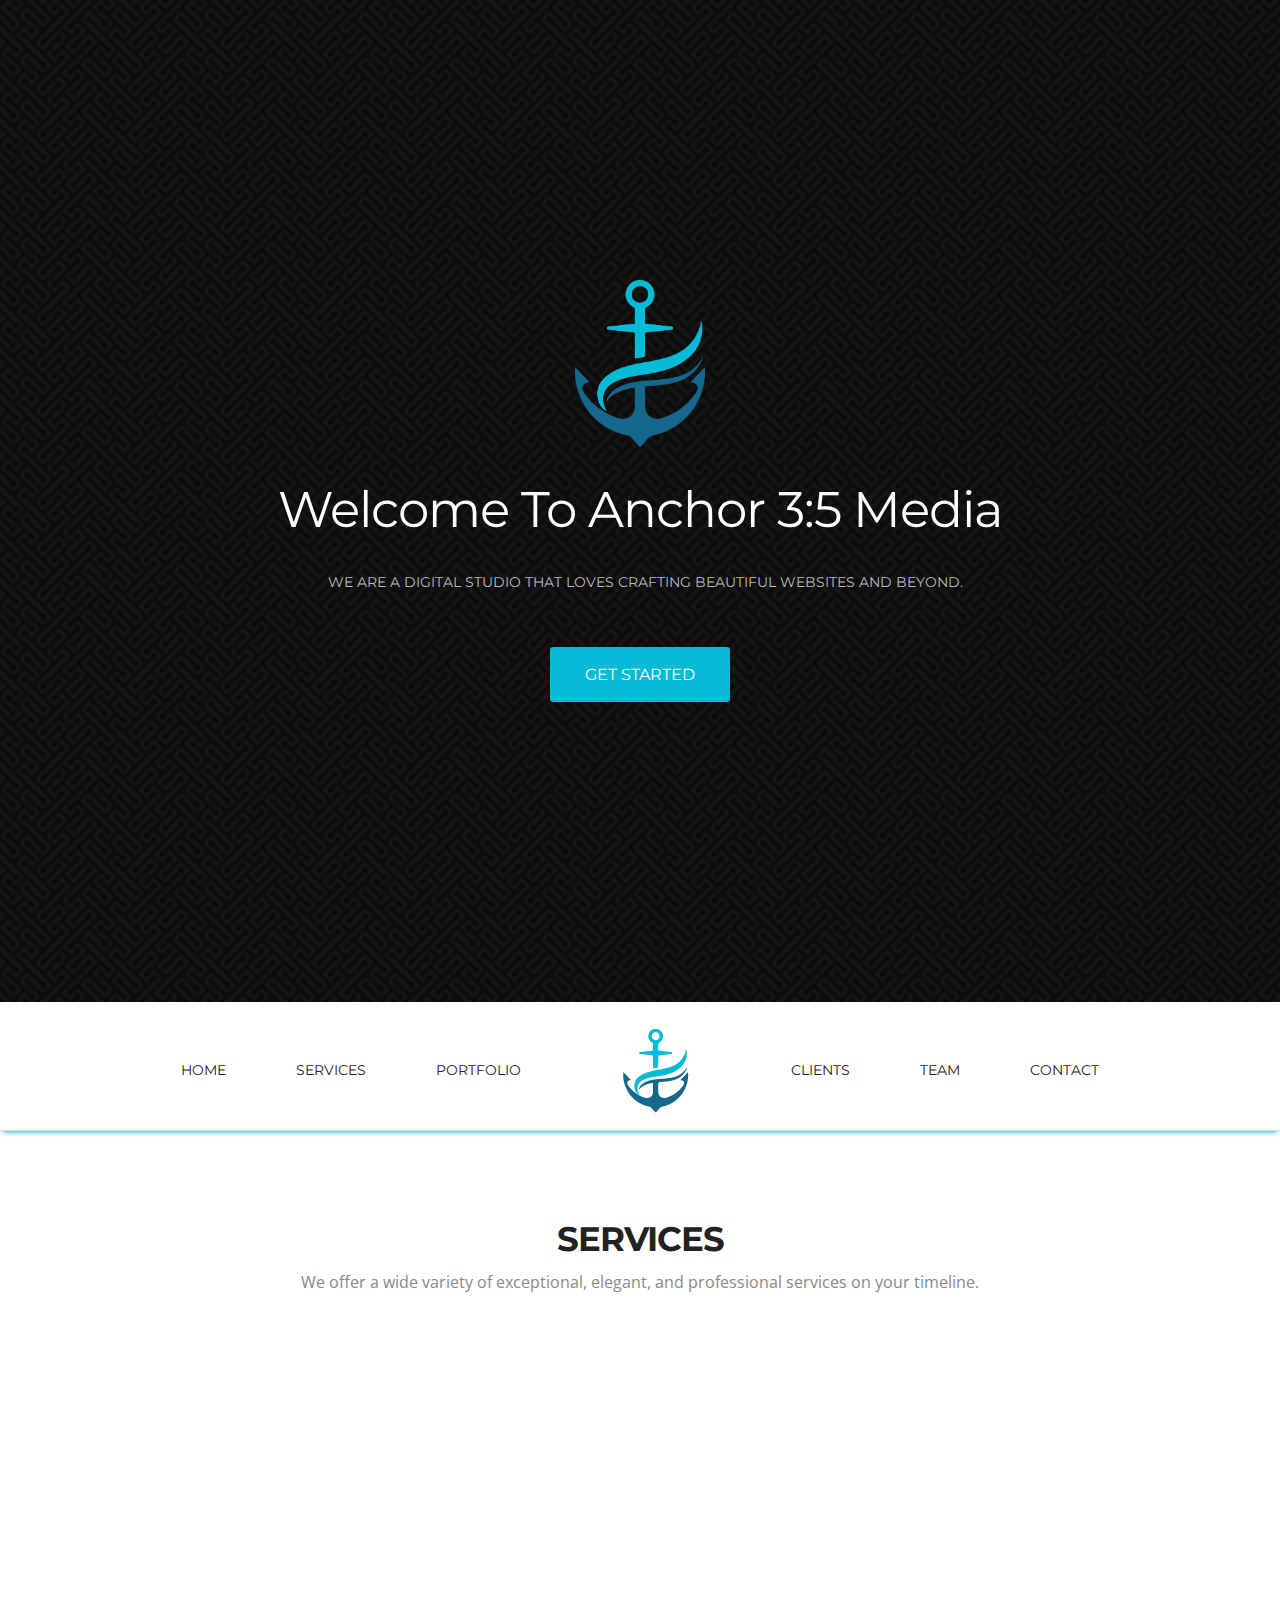
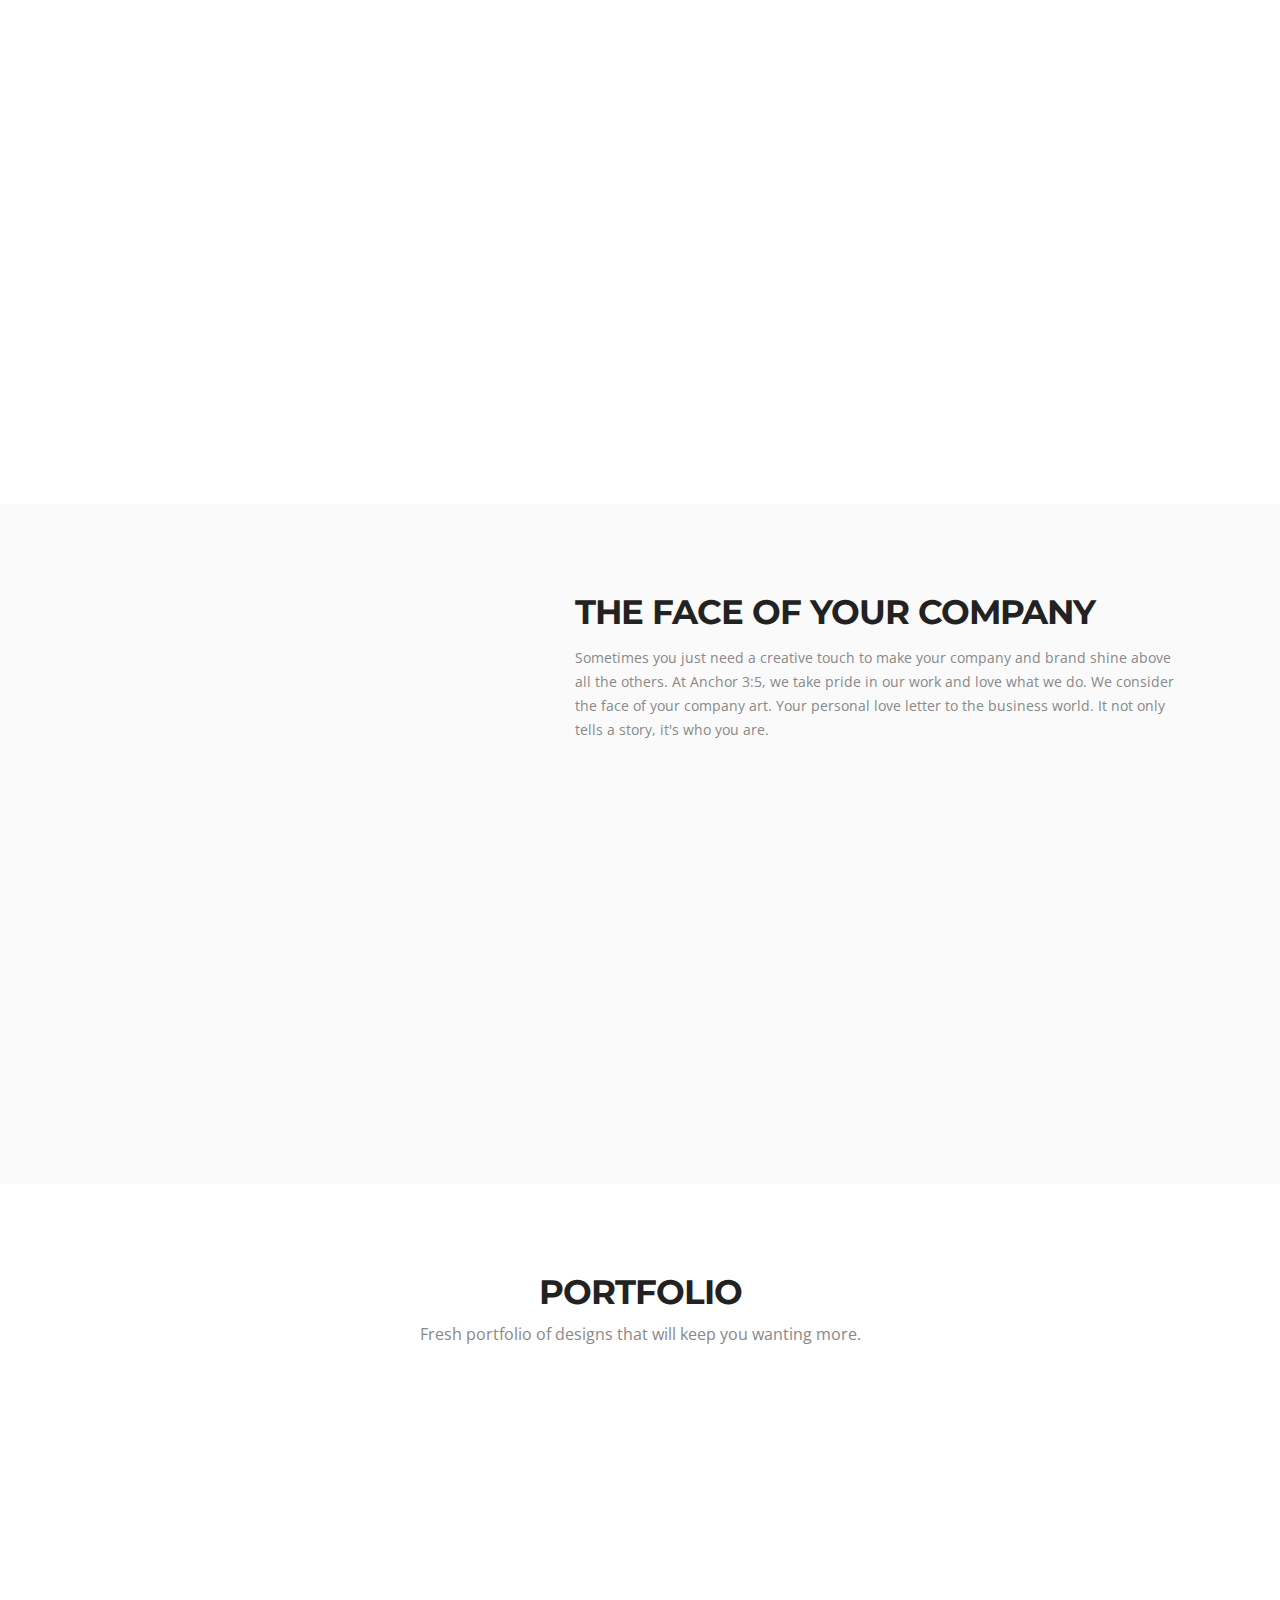
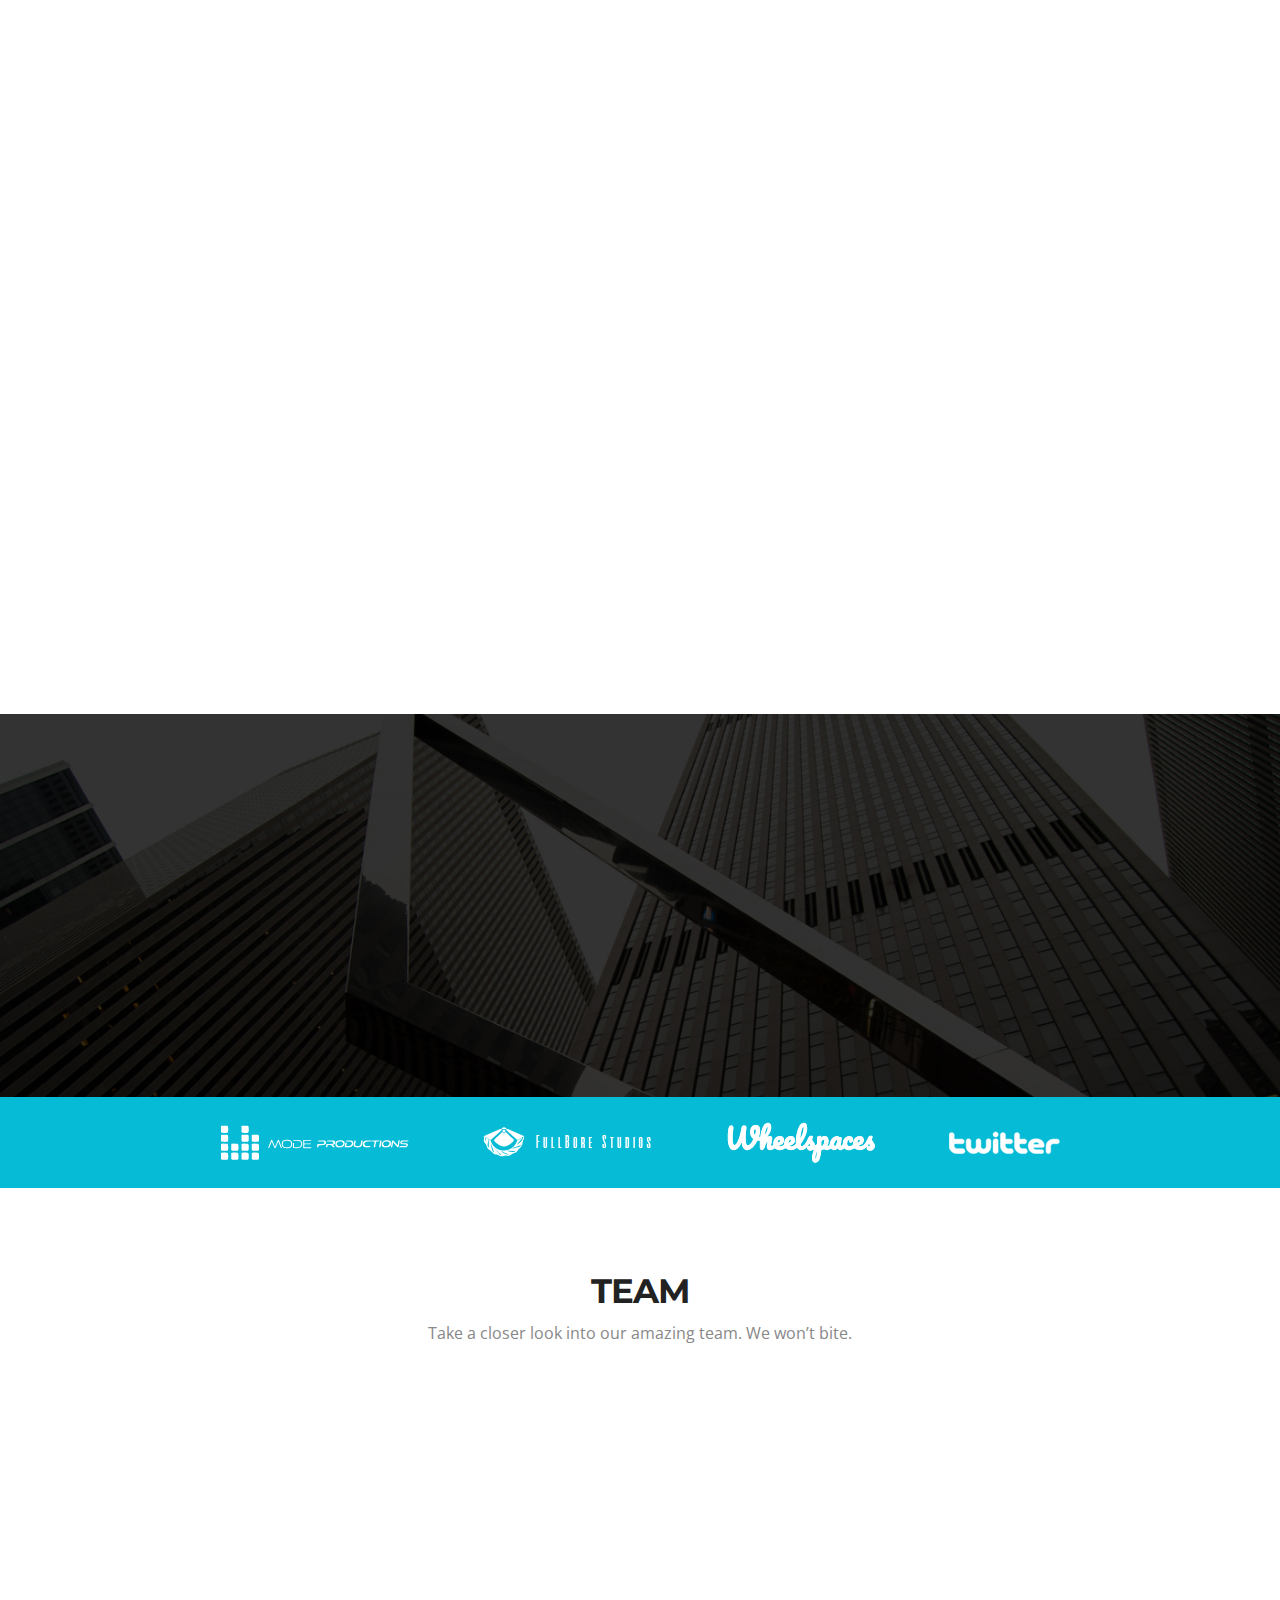
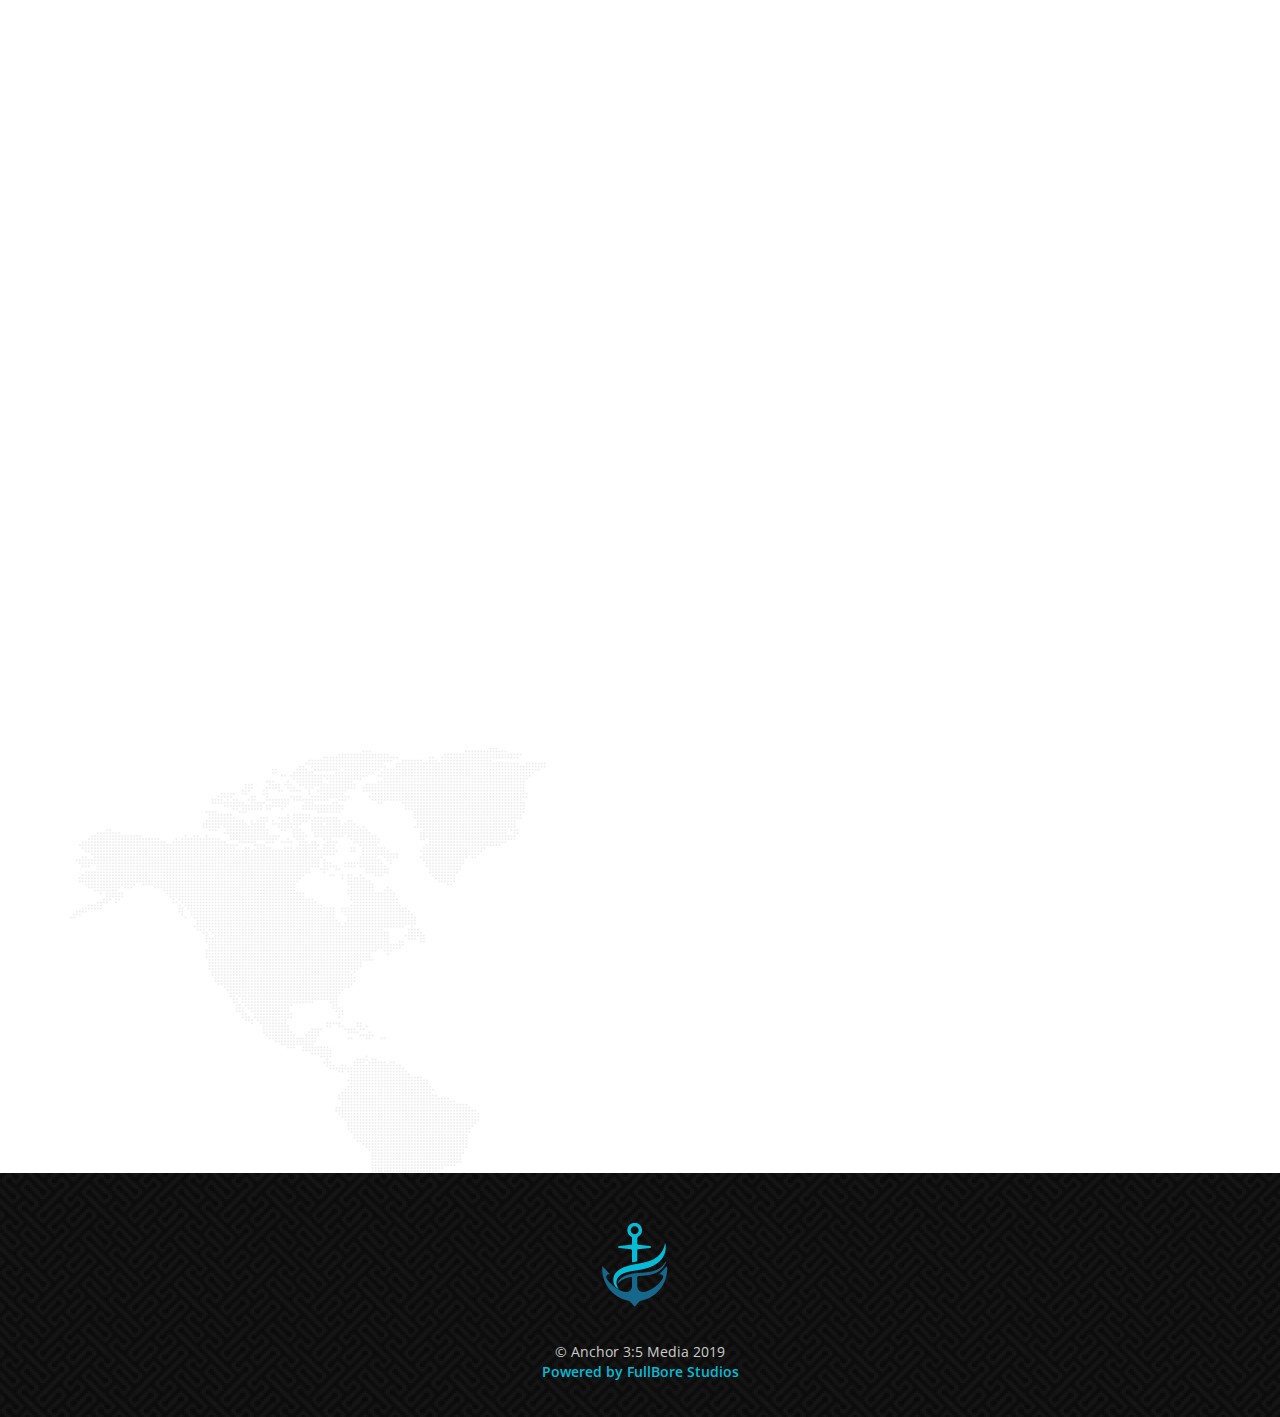
==== commit fa5fbb87: "team fix" ====
--- a/index.html
+++ b/index.html
@@ -41,7 +41,7 @@
 	<div class="container">
     	<figure class="logo animated fadeInDown delay-07s">
         	<a href="#"><img src="img/UpdatedAnchor.png" alt=""></a>
-        </figure>	
+        </figure>
         <h1 class="animated fadeInDown delay-07s">Welcome To Anchor 3:5 Media</h1>
         <ul class="we-create animated fadeInUp delay-1s">
         	<li>We are a digital studio that loves crafting beautiful websites and beyond.</li>
@@ -114,7 +114,7 @@
             <figure class="col-lg-8 col-sm-6  text-right wow fadeInUp delay-02s">
             	<img src="img/Penandpencil.png" alt="">
             </figure>
-        
+
         </div>
 	</div>
 </section><!--main-section-end-->
@@ -133,29 +133,29 @@
             	<div class="featured-box">
                 	<div class="featured-box-col1 wow fadeInRight delay-02s">
                     	<i class="fa-magic"></i>
-                    </div>	
+                    </div>
                 	<div class="featured-box-col2 wow fadeInRight delay-02s">
                         <h3>the magic of magnificence</h3>
                         <p>In addition to our company taking a keen interest in your image, we offer full branding guide packages. So everyone in your company and beyond will know how you wish to be represented. </p>
-                    </div>    
+                    </div>
                 </div>
                 <div class="featured-box">
                 	<div class="featured-box-col1 wow fadeInRight delay-04s">
                     	<i class="fa-gift"></i>
-                    </div>	
+                    </div>
                 	<div class="featured-box-col2 wow fadeInRight delay-04s">
                         <h3>neatly packaged</h3>
                         <p>No confusion here. We wrap everything up where it's easy to use and understand. </p>
-                    </div>    
+                    </div>
                 </div>
                 <div class="featured-box">
                 	<div class="featured-box-col1 wow fadeInRight delay-06s">
                     	<i class="fa-dashboard"></i>
-                    </div>	
+                    </div>
                 	<div class="featured-box-col2 wow fadeInRight delay-06s">
                         <h3>Full Speed Ahead</h3>
                         <p>To accelerate your business growth, we also are able to neatly organize an advertising package to your custom needs. We can specifically target your desired audience through social media and get your company booming like never before. </p>
-                    </div>    
+                    </div>
                 </div>
                 <a class="Learn-More" href="#">Learn More</a>
             </div>
@@ -169,7 +169,7 @@
 	<div class="container">
     	<h2>Portfolio</h2>
     	<h6>Fresh portfolio of designs that will keep you wanting more.</h6>
-      <div class="portfolioFilter">  
+      <div class="portfolioFilter">
         <ul class="Portfolio-nav wow fadeIn delay-02s">
         	<li><a href="#" data-filter="*" class="current" >All</a></li>
             <li><a href="#" data-filter=".branding" >Branding & Marketing</a></li>
@@ -177,8 +177,8 @@
             <li><a href="#" data-filter=".printdesign" >Print design</a></li>
             <li><a href="#" data-filter=".photography" >Software Design</a></li>
         </ul>
-       </div> 
-        
+       </div>
+
 	</div>
     <div class="portfolioContainer wow fadeInUp delay-04s">
             	<div class=" Portfolio-box branding">
@@ -243,27 +243,30 @@
 	</div>
 </div><!--c-logo-part-end-->
 <section class="main-section team" id="team"><!--main-section team-start-->
-	<div class="container">
         <h2>team</h2>
         <h6>Take a closer look into our amazing team. We won’t bite.</h6>
-        <div class="team-leader-block clearfix">
+	<div class="container-fluid">
+				<div class="row">
+		<div class="col-md-3">
             <div class="team-leader-box">
-                <div class="team-leader wow fadeInDown delay-03s"> 
-                    <div class="team-leader-shadow"><a href="#"></a></div>
-                    <img src="img/ben.jpg" alt="">
+                <div style="margin-left:75px;" class="team-leader wow fadeInDown delay-03s">
+                    <div class="team-leader-shadow"></div>
+                    <img src="img/ben.jpg">
                     <ul>
                         <li><a href="https://twitter.com/fullborestudios"target="_blank" class="fa-twitter"></a></li>
                         <li><a href="https://www.facebook.com/fullborestudios/"target="_blank" class="fa-facebook"></a></li>
 
                     </ul>
-                </div>
+                </div>		
                 <h3 class="wow fadeInDown delay-03s">Ben McNelly</h3>
                 <span class="wow fadeInDown delay-03s">Lead Programmer, Vector Designer, Software Engineer, CEO FullBore Studios</span>
                 <p class="wow fadeInDown delay-03s"> Ben McNelly is the CEO of FullBore Studios. Bringing more than 10 years of HTML, CSS, app, game development, I.T, and software experience to the team. Together we've created on-demand Software-as-a-Service, a sturdy web presence for our clients, and much more. </p>
             </div>
+					</div>
+					<div class="col-md-3">
             <div class="team-leader-box">
-                <div class="team-leader  wow fadeInDown delay-06s"> 
-                    <div class="team-leader-shadow"><a href="#"></a></div>
+                <div style="margin-left:75px;" class="team-leader wow fadeInDown delay-06s">
+                    <div class="team-leader-shadow"></div>
                     <img src="img/anthony.jpg" alt="">
                     <ul>
                                                <li><a href="https://www.facebook.com/themodeproductions/"target="_blank" class="fa-facebook"></a></li>
@@ -272,12 +275,13 @@
                 </div>
                 <h3 class="wow fadeInDown delay-06s">Anthony Mikeska</h3>
                 <span class="wow fadeInDown delay-06s">Head Audio Engineer, Team Programmer, Owner of Mode Productions</span>
-                <p class="wow fadeInDown delay-06s">Anthony Mikeska is an accomplished audio engineer with over 15 years experience in the audio industry. Anthony is currently President and CEO of Mode Productions. After Joining the Navy in 2008 and serving for four years, he went on to graduate from Full Sail University in Orlando, Florida with a degree in audio engineering.
-</p>
-            </div>
+                <p class="wow fadeInDown delay-06s">Anthony Mikeska is an accomplished audio engineer with over 15 years experience in the audio industry. Anthony is currently President and CEO of Mode Productions. After Joining the Navy in 2008 and serving for four years, he went on to graduate from Full Sail University in Orlando, Florida with a degree in audio engineering.</p>
+            </div>
+						</div>
+						<div class="col-md-3">
             <div class="team-leader-box">
-                <div class="team-leader wow fadeInDown delay-09s"> 
-                    <div class="team-leader-shadow"><a href="#"></a></div>
+                <div style="margin-left:75px;" class="team-leader wow fadeInDown delay-09s">
+                    <div class="team-leader-shadow"></div>
                     <img src="img/zack.jpg" alt="">
                     <ul>
                         <li><a href="https://twitter.com/McNellyDerp"target="_blank" class="fa-twitter"></a></li>
@@ -289,11 +293,11 @@
                 <span class="wow fadeInDown delay-09s">Head of Sales, Team Programmer, Founder of McNelly Enterprises</span>
                 <p class="wow fadeInDown delay-09s">Zack McNelly has held a number of high tech I.T. and programming positions in the Joplin area over the past 6 years. He is currently President and CEO of McNelly Enterprises and acts as our lead sales and business contact. Prior to McNelly Enterprises and Anchor 3:5, he pursued a degree in business and graduated from Wichita State University in 2014.</p>
             </div>
-        </div>
-        <div class="team-leader-block clearfix">
+						</div>
+						<div class="col-md-3">
             <div class="team-leader-box">
-                <div class="team-leader wow fadeInDown delay-03s">
-                    <div class="team-leader-shadow"><a href="#"></a></div>
+                <div style="margin-left:75px;" class="team-leader wow fadeInDown delay-03s">
+                    <div class="team-leader-shadow"></div>
                     <img src="img/logan.jpg" alt="">
                     <ul>
                         <li><a href="https://twitter.com/realloganbrewer"target="_blank" class="fa-twitter"></a></li>
@@ -305,7 +309,10 @@
                 <span class="wow fadeInDown delay-03s">CEO Anchor 3:5 Media, Head of Operations, Lead Artist & Designer, Team Programmer, Head of Marketing & Advertising</span>
                 <p class="wow fadeInDown delay-03s">Logan Brewer, prior to founding his companies, worked with ForeMedia directing two TV shows and online news casts just at age 16. He taught himself the Adobe suite, social media marketing, and much more. He moved to Florida briefly and come back to Joplin in mid 2018 to create his companies.</p>
             </div>
-    </div>
+						</div>
+  		  </div>
+		</div>
+	</div>
 </section><!--main-section team-end-->
 
 
@@ -317,12 +324,12 @@
 </section><!--business-talking-end-->
 <div class="container">
 <section class="main-section contact" id="contact">
-	
+
         <div class="row">
         	<div class="col-lg-6 col-sm-7 wow fadeInLeft">
             	<div class="contact-info-box address clearfix">
                 	<h3><i class=" icon-map-marker"></i>Address:</h3>
-                	<span>413 South Main Street<br>Joplin, Missouri, 64801.</span>
+                	<span>512 S Virgina Ave <br>Joplin, Missouri, 64801.</span>
                 </div>
                 <div class="contact-info-box phone clearfix">
                 	<h3><i class="fa-phone"></i>Phone:</h3>
@@ -337,14 +344,14 @@
                 	<span><strong>Sunday-Monday</strong> 24/7<br><strong>We're always here when you need us!</strong> </span>
                 </div>
                 <ul class="social-link">
-                	<li class="twitter"><a href="#"><i class="fab fa-twitter"></i></a></li>
-                    <li class="facebook"><a href="#"><i class="fab fa-facebook-f"></i></a></li>
+                	<li class="twitter"><a href="https://www.instagram.com/anchor35media/" target="_blank"><i class="fab fa-instagram"></i></a></li>
+                    <li class="facebook"><a href="https://www.facebook.com/Anchor35media" target="_blank"><i class="fab fa-facebook-f"></i></a></li>
 
                 </ul>
             </div>
         	<div class="col-lg-6 col-sm-5 wow fadeInUp delay-05s">
             	<div class="form">
-                	
+
                     <div id="sendmessage">Your message has been sent. Thank you!</div>
                     <div id="errormessage"></div>
                     <form action="https://formspree.io/anchor35business@gmail.com" method="POST" />
@@ -364,10 +371,10 @@
                             <textarea class="form-control input-text text-area" name="message" rows="5" data-rule="required" data-msg="Please write something for us" placeholder="Message"></textarea>
                             <div class="validation"></div>
                         </div>
-                        
+
                         <div class="text-center"><button type="submit" class="input-btn">Send Message</button></div>
                     </form>
-                </div>	
+                </div>
             </div>
         </div>
 </section>
@@ -378,7 +385,7 @@
         <span class="copyright">&copy; Anchor 3:5 Media 2019<br>
         <a href="https://fbstudios.com/"> Powered by FullBore Studios</span> <a/>
         <div class="credits">
-            <!-- 
+            <!--
                 All the links in the footer should remain intact.
                 You can delete the links only if you purchased the pro version.
                 Licensing information: https://bootstrapmade.com/license/
@@ -395,10 +402,10 @@
         $('#test').scrollToFixed();
         $('.res-nav_click').click(function(){
             $('.main-nav').slideToggle();
-            return false    
-            
+            return false
+
         });
-        
+
     });
 </script>
 
@@ -415,10 +422,10 @@
 
 <script type="text/javascript">
 	$(window).load(function(){
-		
+
 		$('.main-nav li a, .servicelink').bind('click',function(event){
 			var $anchor = $(this);
-			
+
 			$('html, body').stop().animate({
 				scrollTop: $($anchor.attr('href')).offset().top - 102
 			}, 1500,'easeInOutExpo');
@@ -428,8 +435,8 @@
 				scrollTop: $($anchor.attr('href')).offset().top
 			}, 1000);
 			*/
-      if ($(window).width() < 768 ) { 
-        $('.main-nav').hide(); 
+      if ($(window).width() < 768 ) {
+        $('.main-nav').hide();
       }
 			event.preventDefault();
 		});
@@ -439,14 +446,14 @@
 <script type="text/javascript">
 
 $(window).load(function(){
-  
-  
+
+
   var $container = $('.portfolioContainer'),
       $body = $('body'),
       colW = 375,
       columns = null;
 
-  
+
   $container.isotope({
     // disable window resizing
     resizable: true,
@@ -454,7 +461,7 @@
       columnWidth: colW
     }
   });
-  
+
   $(window).smartresize(function(){
     // check if columns has changed
     var currentColumns = Math.floor( ( $body.width() -30 ) / colW );
@@ -465,23 +472,23 @@
       $container.width( columns * colW )
         .isotope('reLayout');
     }
-    
+
   }).smartresize(); // trigger resize to set container width
   $('.portfolioFilter a').click(function(){
         $('.portfolioFilter .current').removeClass('current');
         $(this).addClass('current');
- 
+
         var selector = $(this).attr('data-filter');
         $container.isotope({
-			
+
             filter: selector,
          });
          return false;
     });
-  
+
 });
 
 </script>
 
 </body>
-</html>+</html>
--- a/css/style.css
+++ b/css/style.css
@@ -529,7 +529,7 @@
 	margin:0 auto;
 }
 .team-leader-box{
-	width: 400px;
+	width: 300px;
 	margin-right: 50px;
 	height: auto;
 	overflow: show;
--- a/css/responsive.css
+++ b/css/responsive.css
@@ -5,15 +5,15 @@
 
 @media only screen and (min-width: 992px) {
 	/****Ipad Landscape 1024 Container 970 ****/
-	
+
 	.service-list{ margin-bottom:30px;}
 	.c-logo-part ul li{ margin:0 15px;}
 	.form{ margin:0 0 0 20px}
 	.main-nav{ display:block !important; }
-	/*.portfolioContainer{ width:800px; margin:0px auto !important; } */ 
-	
-}	
-   
+	/*.portfolioContainer{ width:800px; margin:0px auto !important; } */
+
+}
+
 @media only screen and (min-width: 768px) and (max-width: 991px) {
 	/****Ipad Portrait 768 Container 750 ****/
 	body{ font-size:13px;}
@@ -33,14 +33,14 @@
 	.form{ margin:0;}
 	.contact-info-box{ margin:0 ;}
 	.social-link{ margin:0;}
-	
+
 	.main-nav{ display:block !important; }
 	.main-nav li a{ padding:8px 15px;}
 	/*.portfolioContainer{ width:750px; margin:0px auto !important; }
 	.Portfolio-box{ height:250px;}*/
-	
-	 
-	
+
+
+
 }
 
 @media only screen and (max-width: 767px) {
@@ -60,7 +60,7 @@
 	.main-nav li.small-logo{ display:none;}
 	.main-nav li a{ display:block; padding:7px 32px; border-bottom:none;}
 	.main-nav li a:hover{color:#7cc576}
-	.team-leader-box{ max-width:307px; width:auto; float:none; margin:0 auto;	}
+	.team-leader-box{ max-width:300px; width:auto; float:none; margin:0 auto;	}
 	.team-leader-box:nth-of-type(3n){ margin:0 auto}
 	.res-nav_click{ display:block;}
 	.featured-work{ font-size:12px; margin-top:30px;}
@@ -71,7 +71,7 @@
 	.business-talking h2{ font-size:36px;}
 	.contact-info-box{ margin:0 0 12px 30px; font-size:12px;}
 	.contact-info-box span{ line-height:18px;}
-	.social-link{ margin-left:30px;} 
+	.social-link{ margin-left:30px;}
 	.form{ margin:0 30px;}
 	.copyright{ font-size:12px;}
 	.business-talking a{ padding:10px 25px; font-size:14px;}
@@ -87,8 +87,8 @@
 	.isotope{ width:400px; margin:0px auto;}
 	.Portfolio-box{}
 	.portfolioContainer{ width:350px; margin:0px auto !important; } */
-	
-	
+
+
 }
 
 @media only screen and (max-width: 479px) {
@@ -100,6 +100,6 @@
 	.c-logo-part ul li{ display:block;}
 	.Portfolio-box{  max-width:300px !important; width:96.4% !important; margin:0 !important}
 	.Portfolio-box img { max-width:100%;}
-	.portfolioContainer{ width:280px !important; margin:0 auto !important } 
-	
-}+	.portfolioContainer{ width:280px !important; margin:0 auto !important }
+
+}
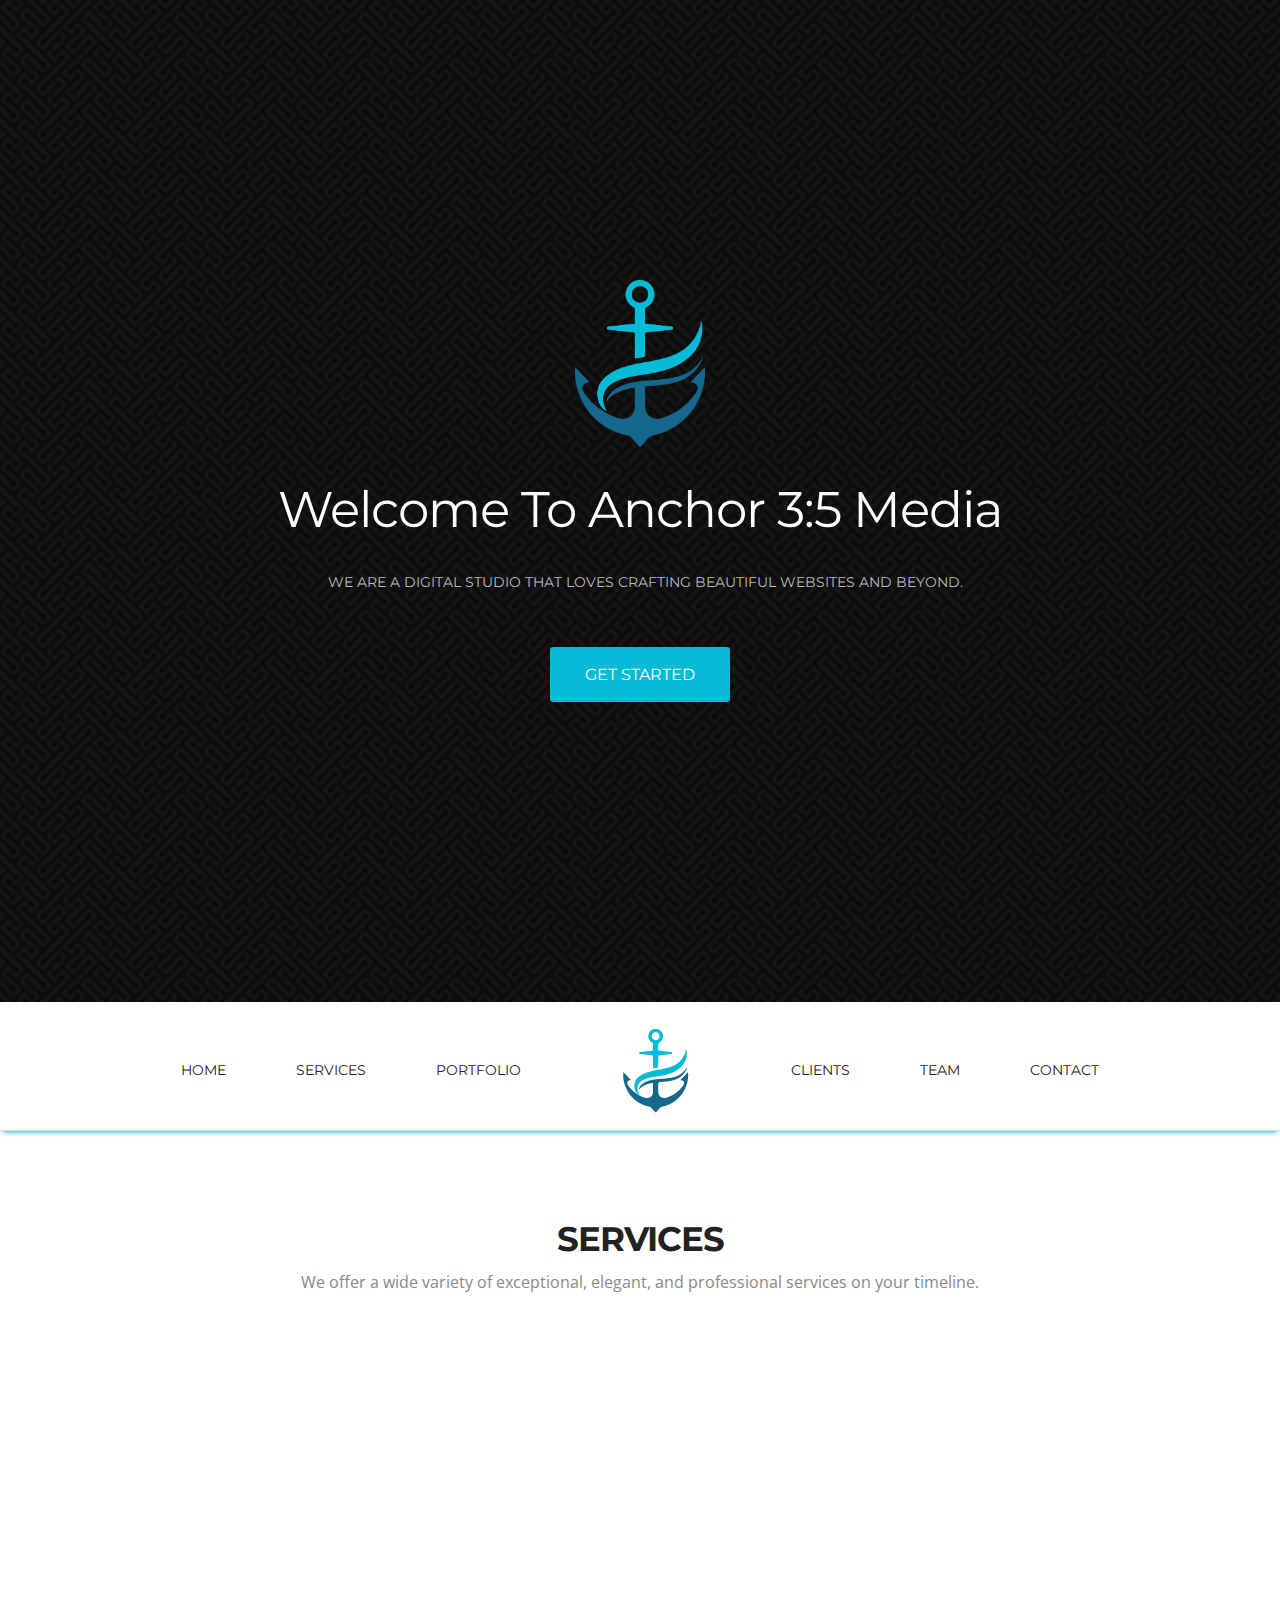
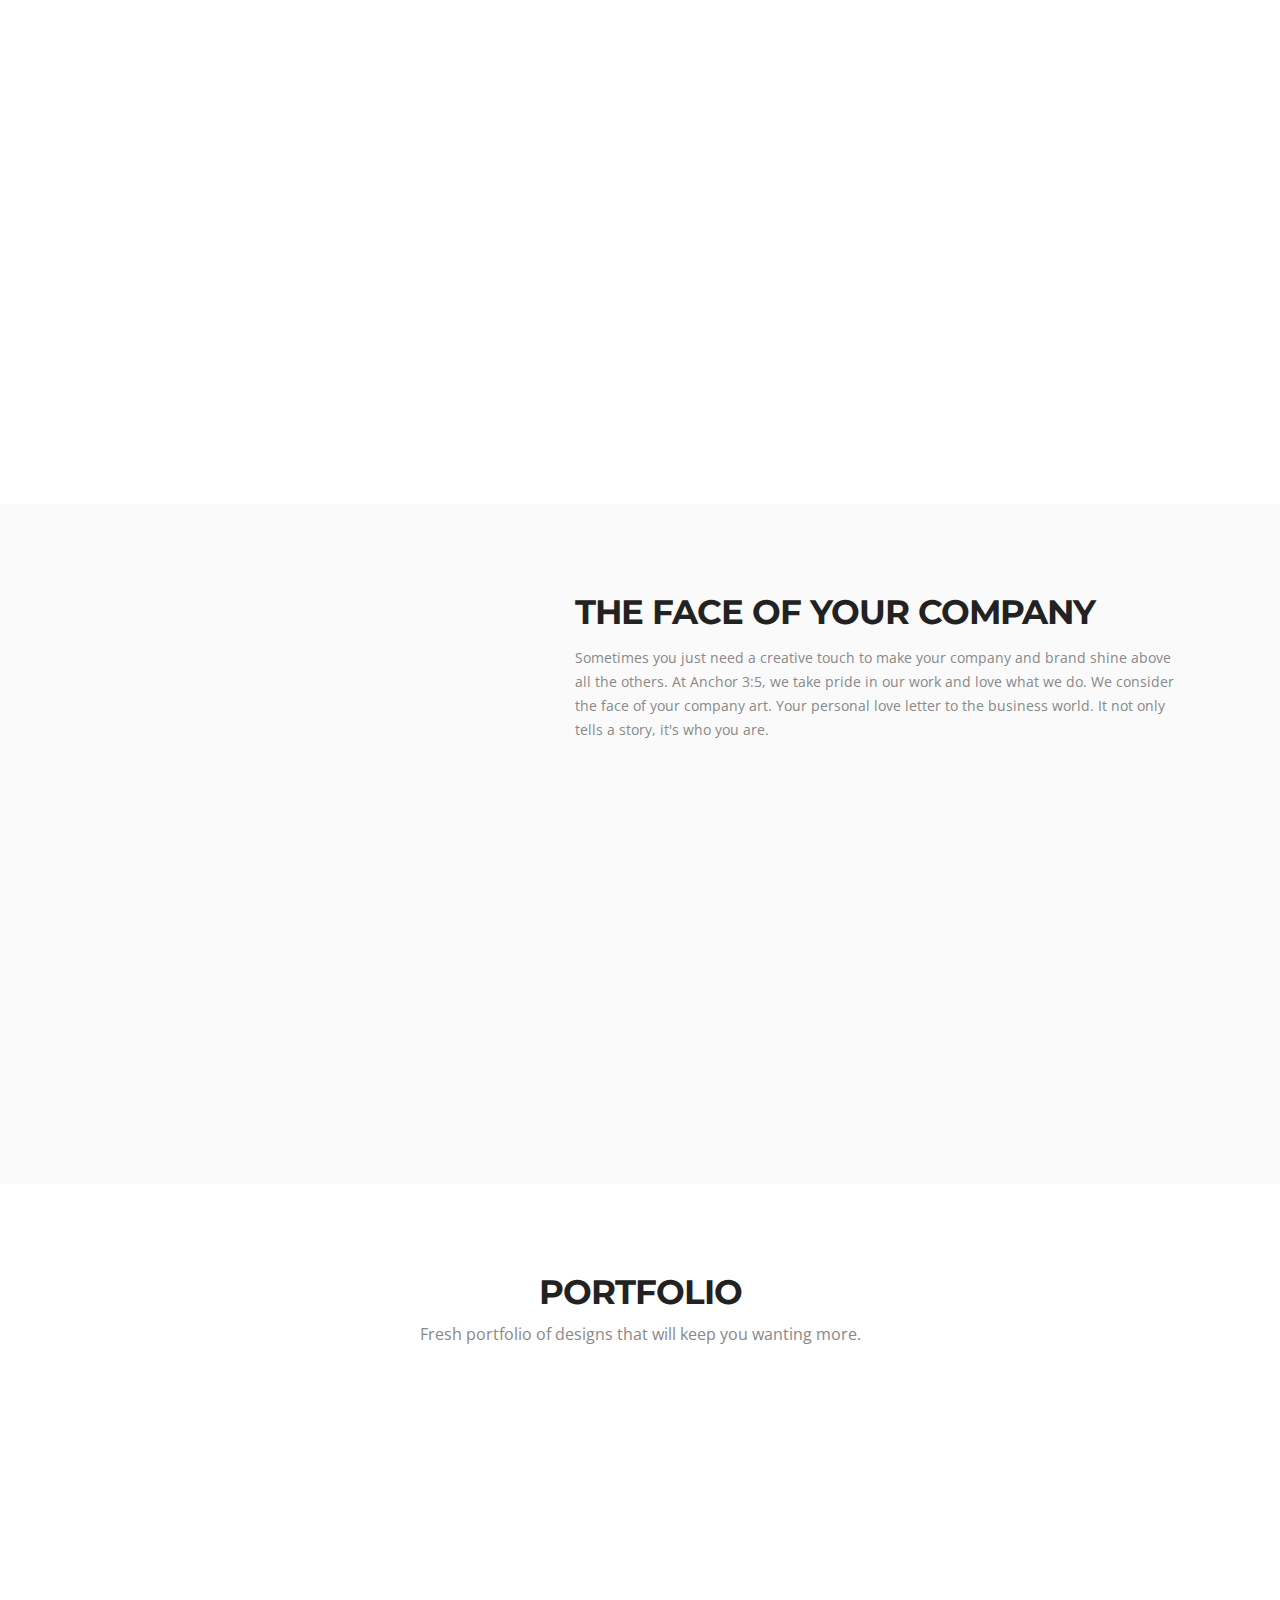
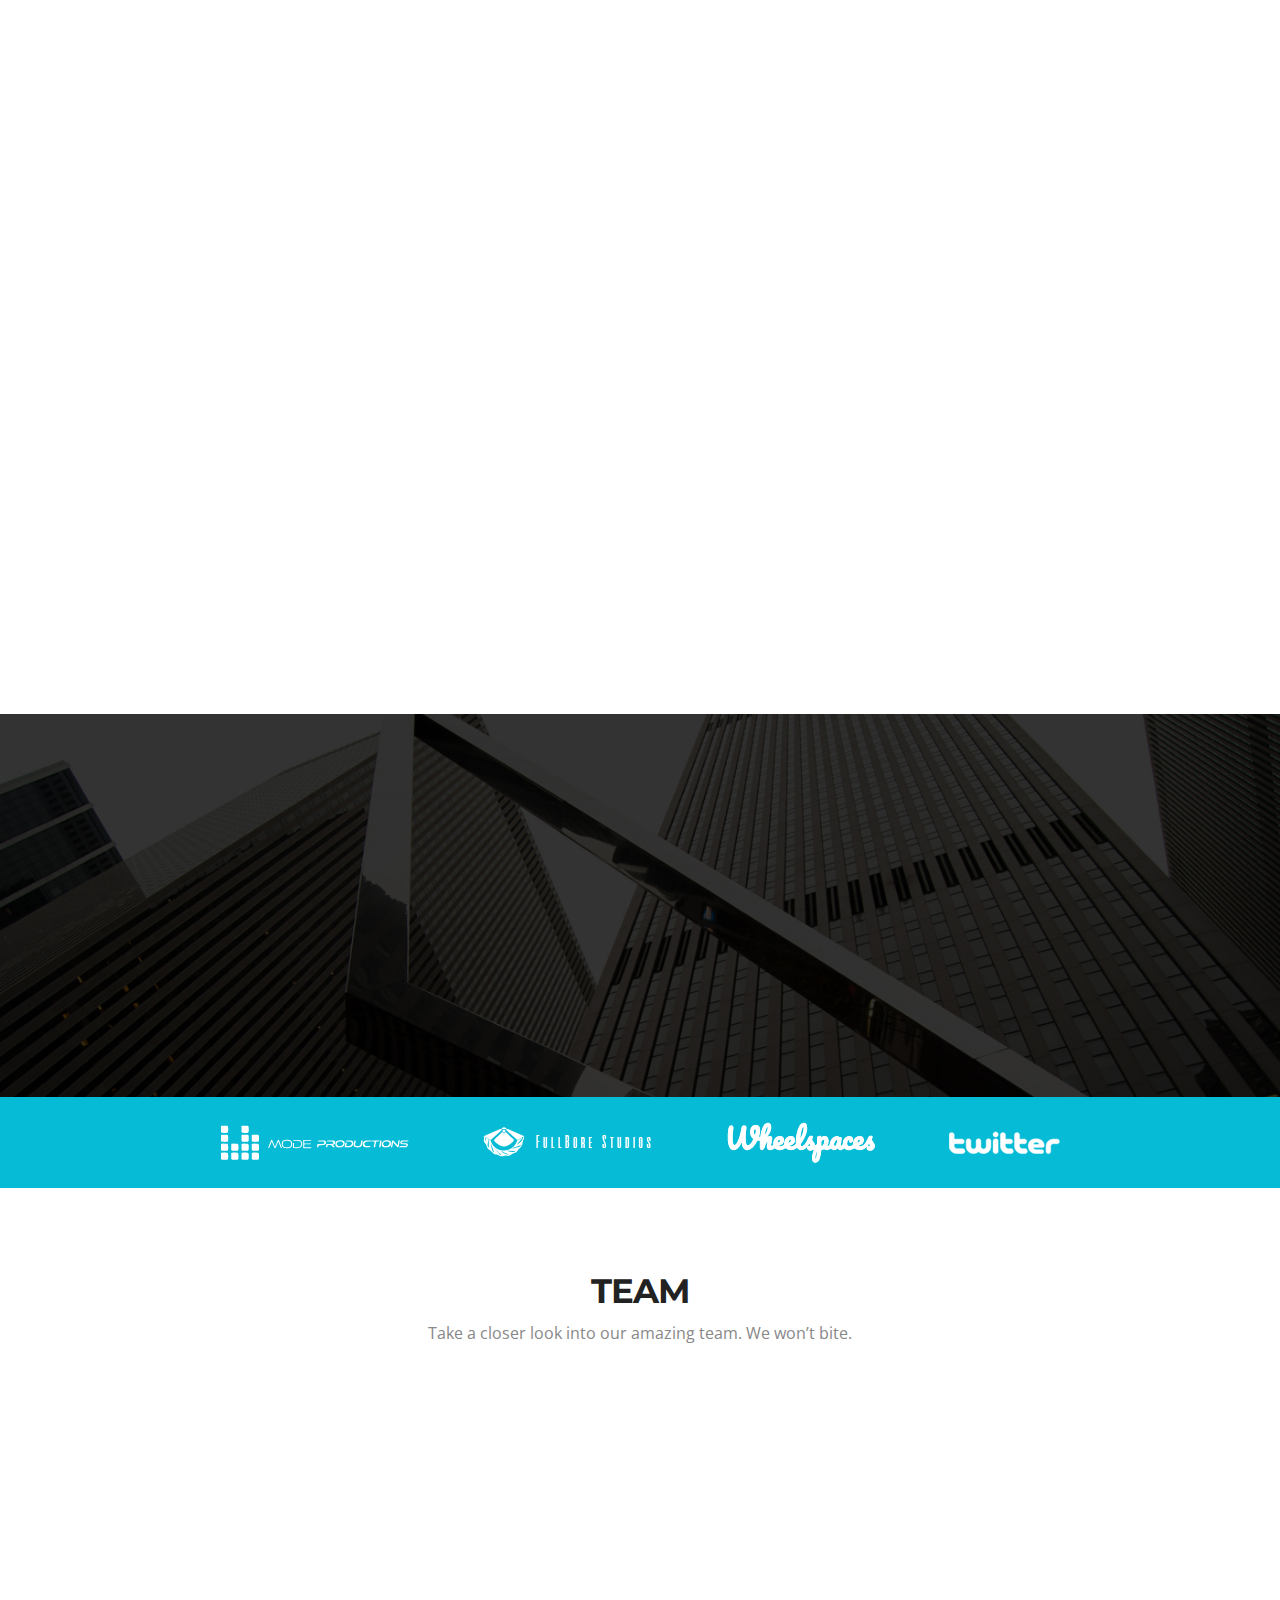
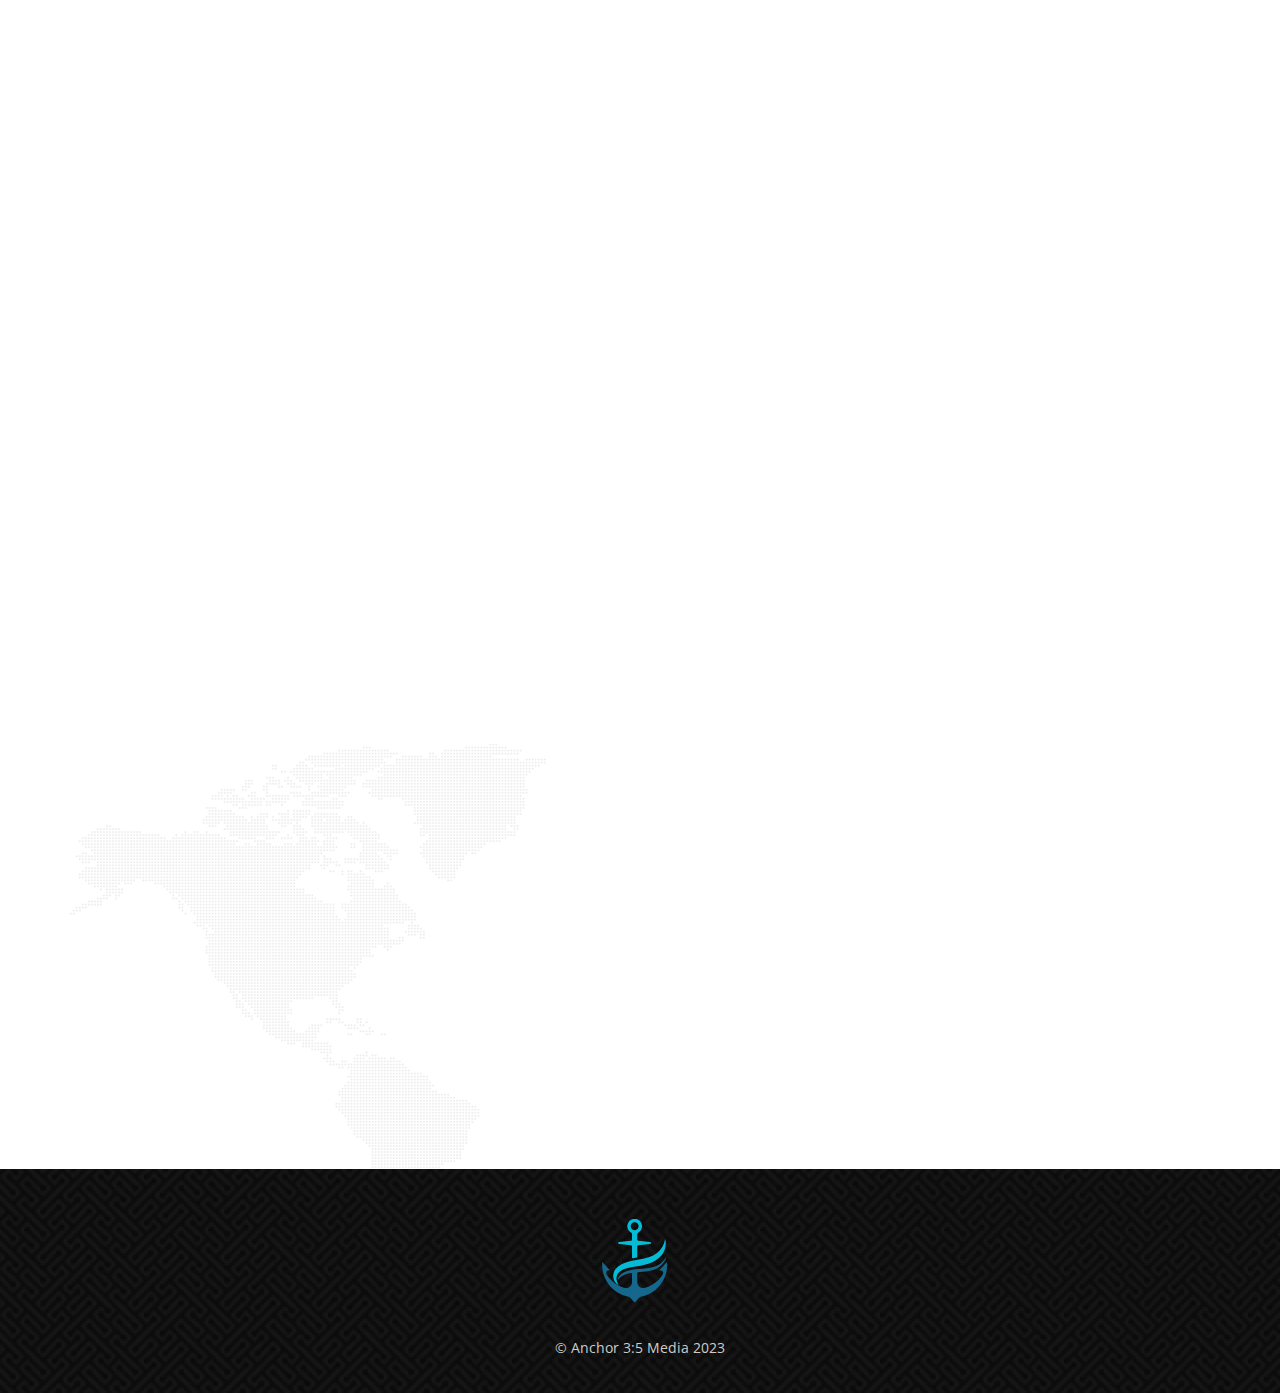
==== commit 46998a27: "update" ====
--- a/index.html
+++ b/index.html
@@ -1,6 +1,8 @@
 <!doctype html>
 <html>
 <head>
+<script async src="https://pagead2.googlesyndication.com/pagead/js/adsbygoogle.js?client=ca-pub-8507372089365100"
+crossorigin="anonymous"></script>
 <meta charset="utf-8">
 <meta name="viewport" content="width=device-width, maximum-scale=1">
 
@@ -98,7 +100,7 @@
                     </div>
                 	<div class="service-list-col2">
                         <h3>Custom Software</h3>
-                        <p>We live in a digital world. The sofware you need isn't always out there. We can create custom programs that work with your company's needs.</p>
+                        <p>We live in a digital world. The software you need isn't always out there. We can create custom programs that work with your company's needs.</p>
                     </div>
                 </div>
                 <div class="service-list">
@@ -247,54 +249,7 @@
         <h6>Take a closer look into our amazing team. We won’t bite.</h6>
 	<div class="container-fluid">
 				<div class="row">
-		<div class="col-md-3">
-            <div class="team-leader-box">
-                <div style="margin-left:75px;" class="team-leader wow fadeInDown delay-03s">
-                    <div class="team-leader-shadow"></div>
-                    <img src="img/ben.jpg">
-                    <ul>
-                        <li><a href="https://twitter.com/fullborestudios"target="_blank" class="fa-twitter"></a></li>
-                        <li><a href="https://www.facebook.com/fullborestudios/"target="_blank" class="fa-facebook"></a></li>
-
-                    </ul>
-                </div>		
-                <h3 class="wow fadeInDown delay-03s">Ben McNelly</h3>
-                <span class="wow fadeInDown delay-03s">Lead Programmer, Vector Designer, Software Engineer, CEO FullBore Studios</span>
-                <p class="wow fadeInDown delay-03s"> Ben McNelly is the CEO of FullBore Studios. Bringing more than 10 years of HTML, CSS, app, game development, I.T, and software experience to the team. Together we've created on-demand Software-as-a-Service, a sturdy web presence for our clients, and much more. </p>
-            </div>
-					</div>
-					<div class="col-md-3">
-            <div class="team-leader-box">
-                <div style="margin-left:75px;" class="team-leader wow fadeInDown delay-06s">
-                    <div class="team-leader-shadow"></div>
-                    <img src="img/anthony.jpg" alt="">
-                    <ul>
-                                               <li><a href="https://www.facebook.com/themodeproductions/"target="_blank" class="fa-facebook"></a></li>
-
-                    </ul>
-                </div>
-                <h3 class="wow fadeInDown delay-06s">Anthony Mikeska</h3>
-                <span class="wow fadeInDown delay-06s">Head Audio Engineer, Team Programmer, Owner of Mode Productions</span>
-                <p class="wow fadeInDown delay-06s">Anthony Mikeska is an accomplished audio engineer with over 15 years experience in the audio industry. Anthony is currently President and CEO of Mode Productions. After Joining the Navy in 2008 and serving for four years, he went on to graduate from Full Sail University in Orlando, Florida with a degree in audio engineering.</p>
-            </div>
-						</div>
-						<div class="col-md-3">
-            <div class="team-leader-box">
-                <div style="margin-left:75px;" class="team-leader wow fadeInDown delay-09s">
-                    <div class="team-leader-shadow"></div>
-                    <img src="img/zack.jpg" alt="">
-                    <ul>
-                        <li><a href="https://twitter.com/McNellyDerp"target="_blank" class="fa-twitter"></a></li>
-                        <li><a href="https://www.facebook.com/zack.mcnelly"target="_blank" class="fa-facebook"></a></li>
-
-                    </ul>
-                </div>
-                <h3 class="wow fadeInDown delay-09s">Zack McNelly</h3>
-                <span class="wow fadeInDown delay-09s">Head of Sales, Team Programmer, Founder of McNelly Enterprises</span>
-                <p class="wow fadeInDown delay-09s">Zack McNelly has held a number of high tech I.T. and programming positions in the Joplin area over the past 6 years. He is currently President and CEO of McNelly Enterprises and acts as our lead sales and business contact. Prior to McNelly Enterprises and Anchor 3:5, he pursued a degree in business and graduated from Wichita State University in 2014.</p>
-            </div>
-						</div>
-						<div class="col-md-3">
+						<div class="col">
             <div class="team-leader-box">
                 <div style="margin-left:75px;" class="team-leader wow fadeInDown delay-03s">
                     <div class="team-leader-shadow"></div>
@@ -329,15 +284,15 @@
         	<div class="col-lg-6 col-sm-7 wow fadeInLeft">
             	<div class="contact-info-box address clearfix">
                 	<h3><i class=" icon-map-marker"></i>Address:</h3>
-                	<span>512 S Virgina Ave <br>Joplin, Missouri, 64801.</span>
+                	<span>218 S Main St <br>Joplin, Missouri, 64801.<br>Floor 2</span>
                 </div>
                 <div class="contact-info-box phone clearfix">
                 	<h3><i class="fa-phone"></i>Phone:</h3>
-                	<span>1-417-438-4201</span>
+                	<span>1-417-691-5370</span>
                 </div>
                 <div class="contact-info-box email clearfix">
                 	<h3><i class="fa-pencil"></i>email:</h3>
-                	<span>logan@fbstudios.com</span>
+                	<span>logan@brewerandcompany.com</span>
                 </div>
             	<div class="contact-info-box hours clearfix">
                 	<h3><i class="fa-clock-o"></i>Hours:</h3>
@@ -382,8 +337,7 @@
 <footer class="footer">
     <div class="container">
         <div class="footer-logo"><a href="#"><img src="img/Anchor35small.png" alt=""></a></div>
-        <span class="copyright">&copy; Anchor 3:5 Media 2019<br>
-        <a href="https://fbstudios.com/"> Powered by FullBore Studios</span> <a/>
+        <span class="copyright">&copy; Anchor 3:5 Media 2023<br>
         <div class="credits">
             <!--
                 All the links in the footer should remain intact.
